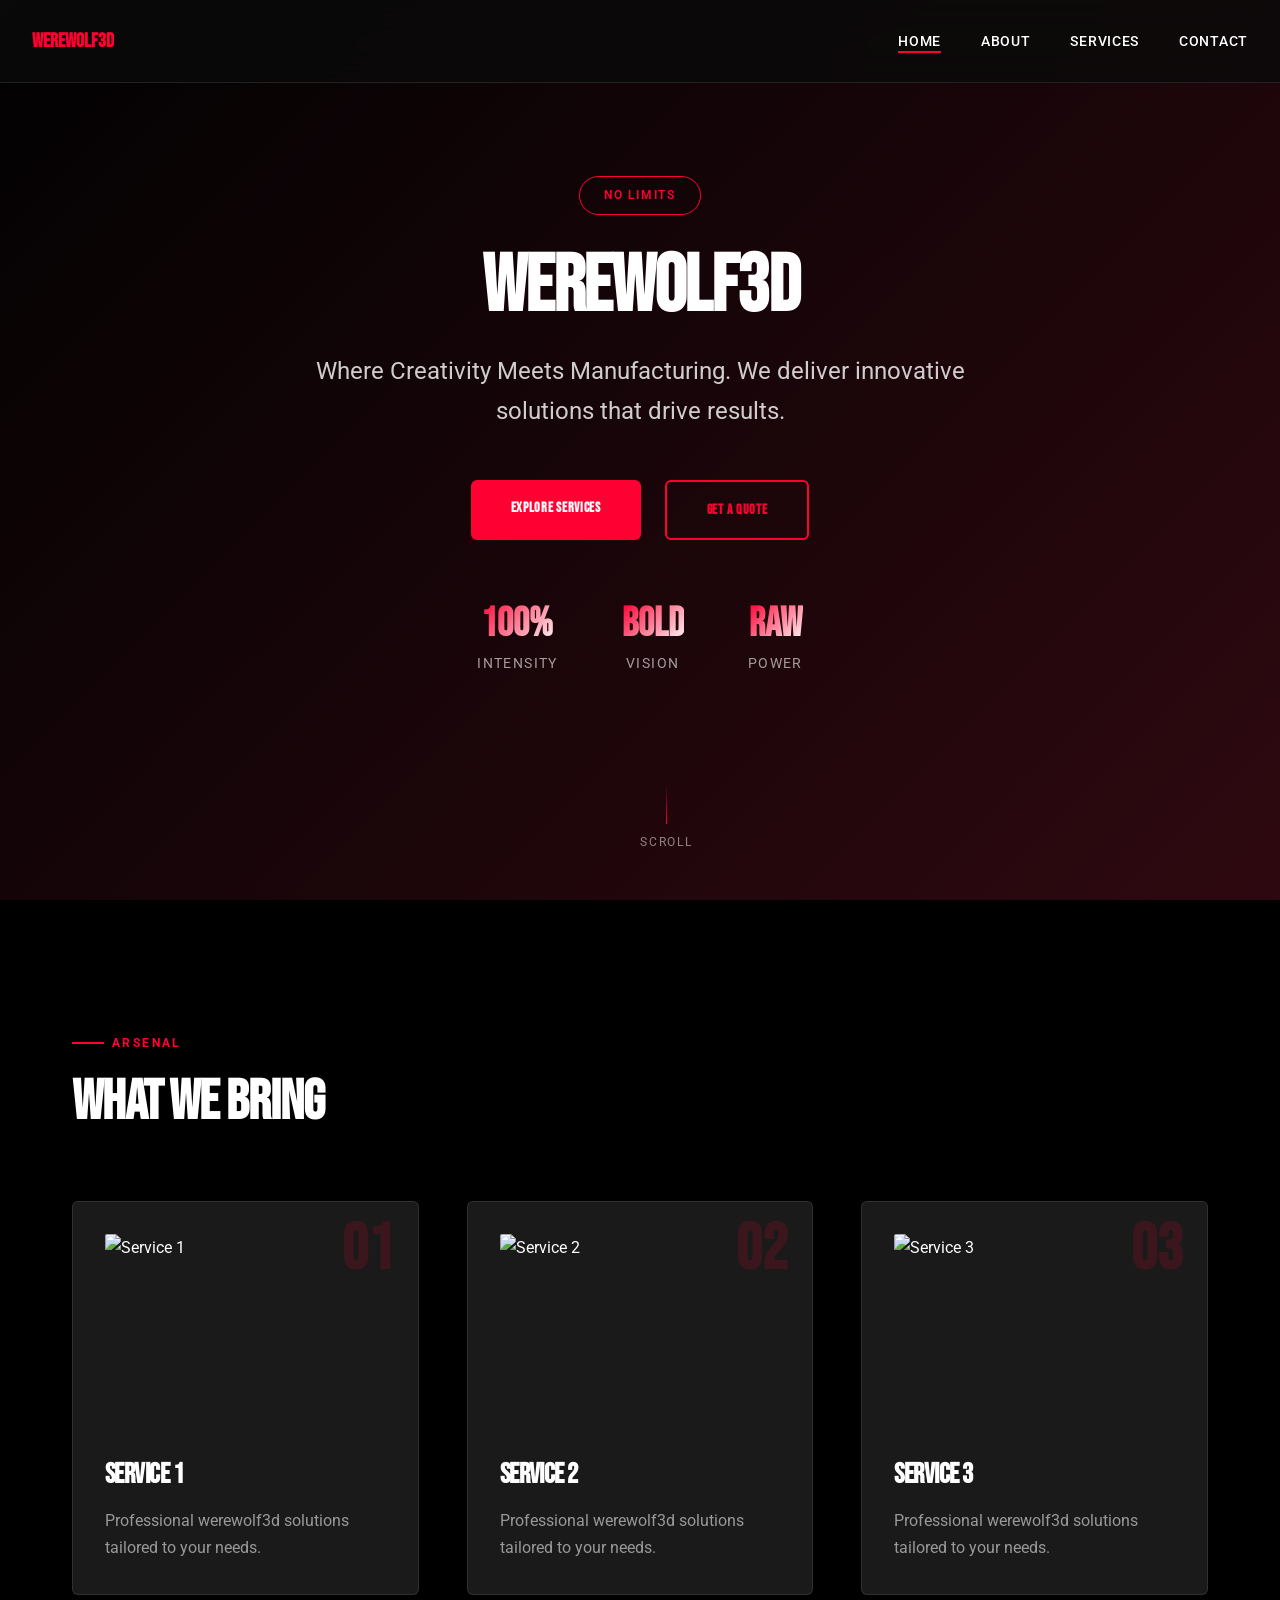
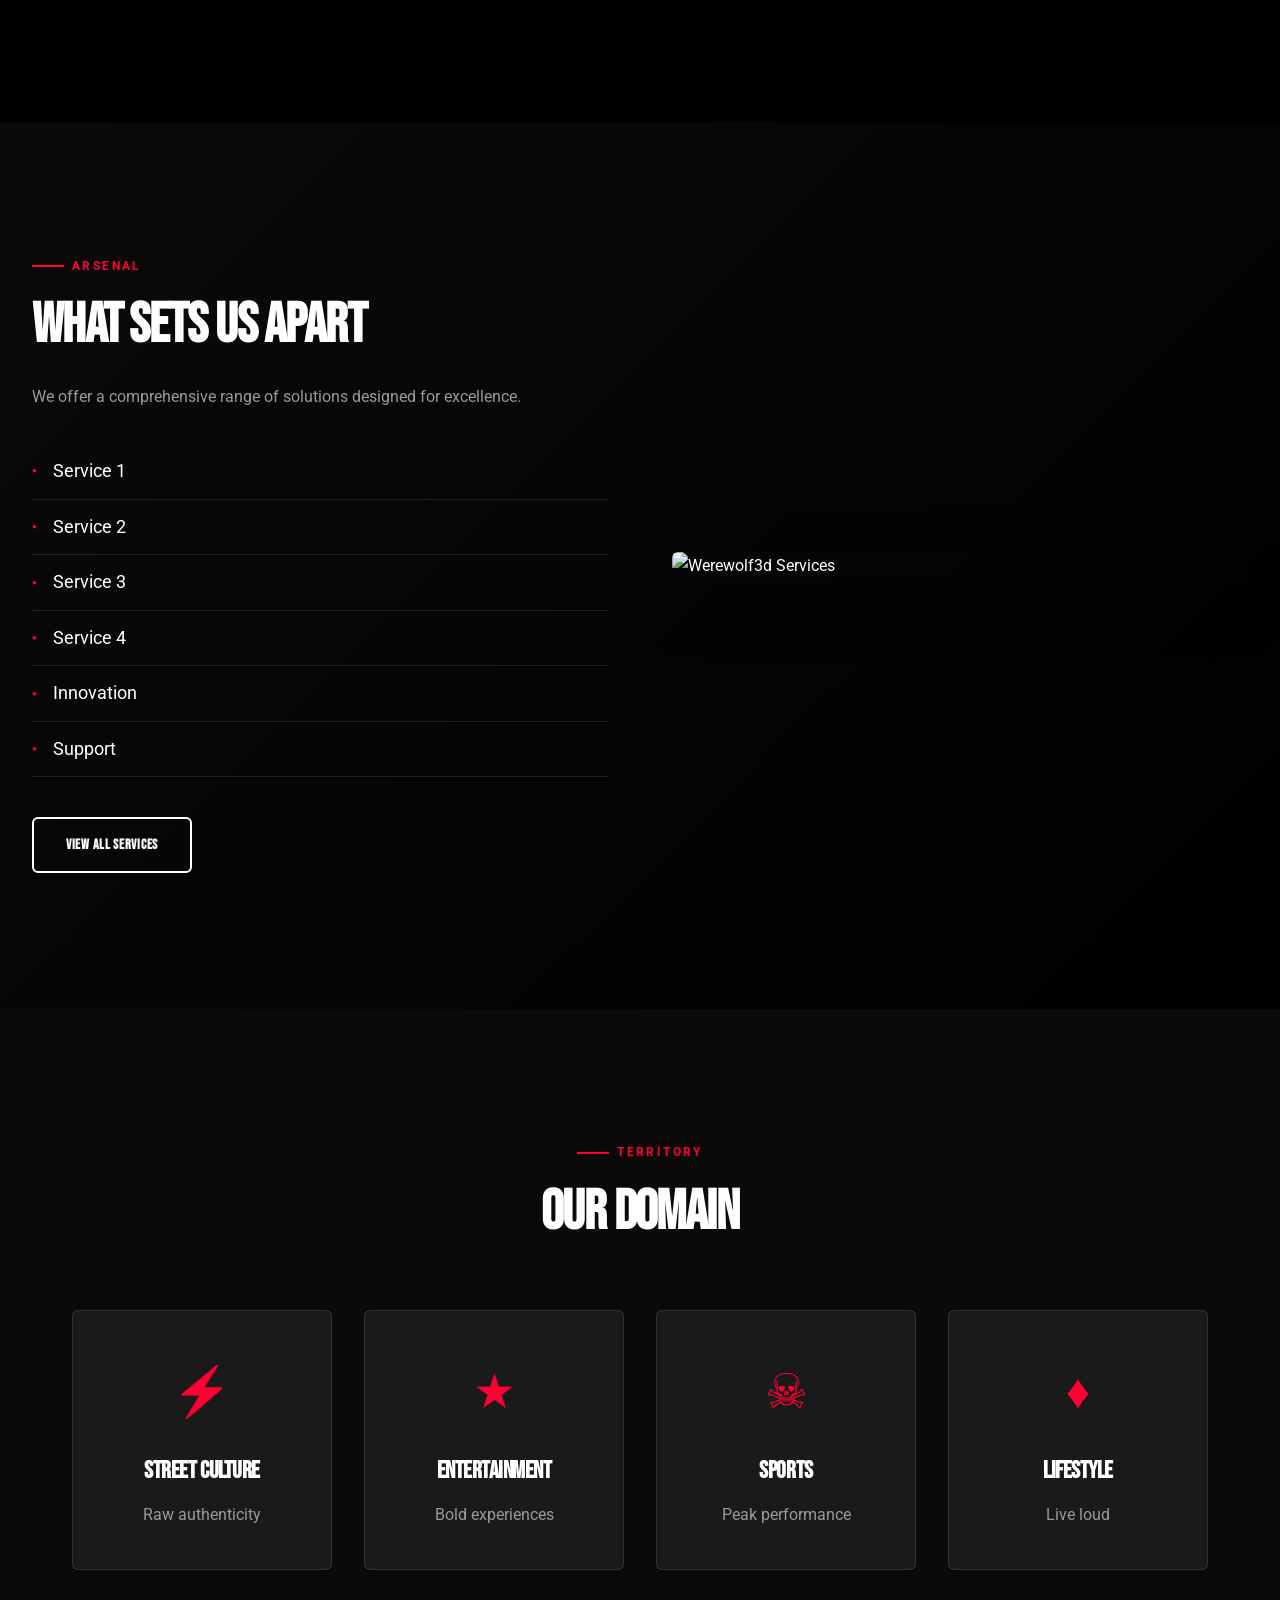
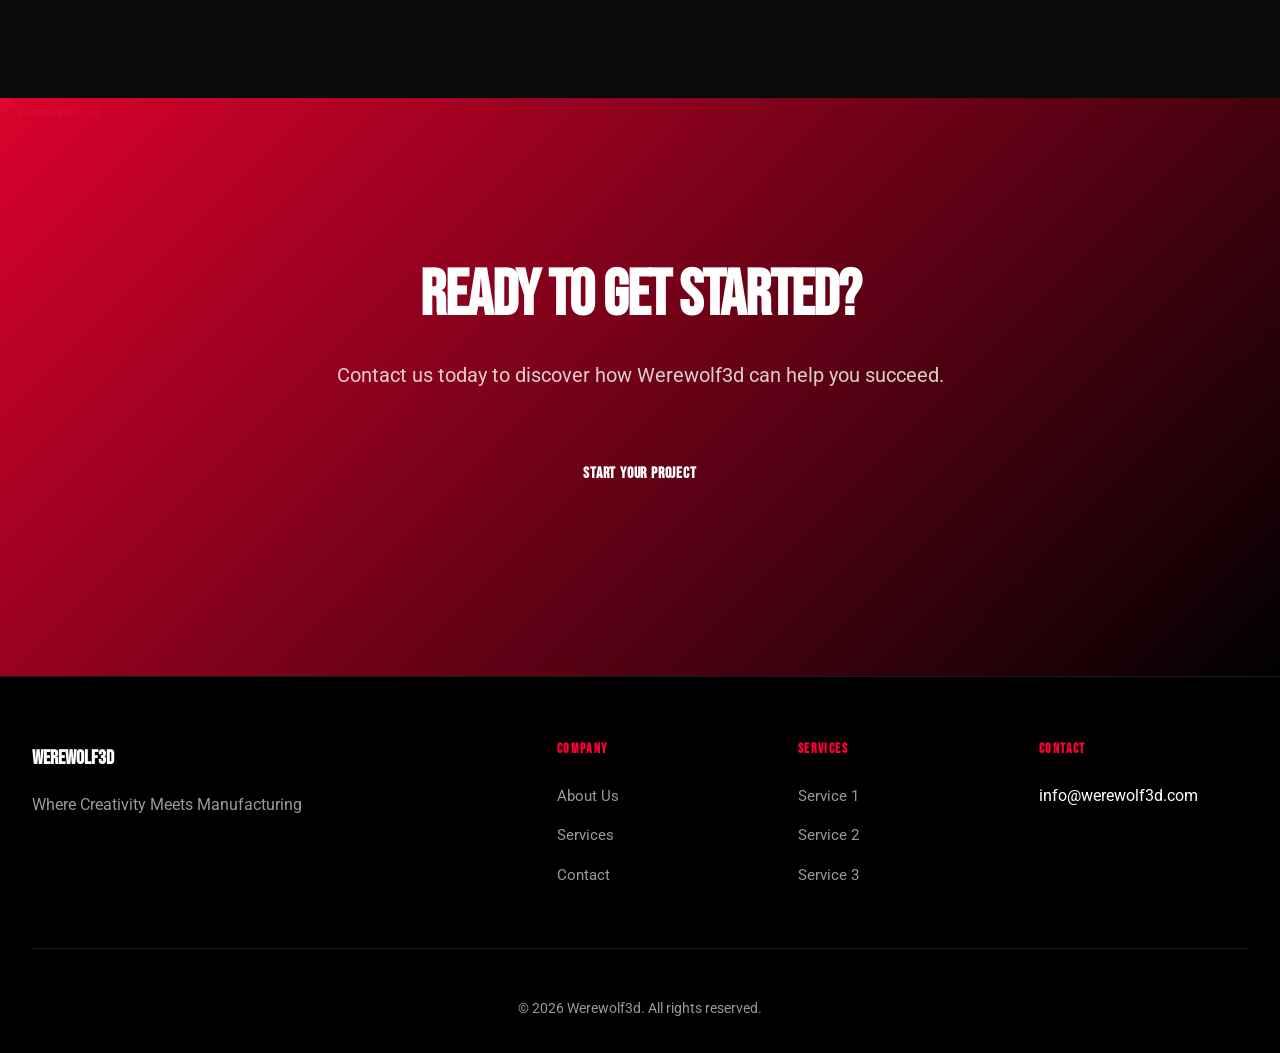
==== index.html @ 77111507 "Add SEO metadata and partner links" ====
<!DOCTYPE html>
<html lang="en">
<head>
    <meta charset="UTF-8">
    <meta name="viewport" content="width=device-width, initial-scale=1.0">
    <meta name="description" content="Werewolf3d - Where Creativity Meets Manufacturing. Professional services and solutions for creative manufacturing brand. Contact us today for a free consulta...">
    <meta name="keywords" content="creative manufacturing brand, werewolf3d, creative, manufacturing, brand, professional services, quality, innovation, max davis, ben stagl, ally reza, chilab, chilab studio">
    <meta property="og:title" content="Werewolf3d | Where Creativity Meets Manufacturing">
    <meta property="og:description" content="Werewolf3d - Where Creativity Meets Manufacturing. Professional services and solutions for creative manufacturing brand. Contact us today for a free consulta...">
    <meta name="author" content="Max Davis, Ben Stagl, Ally Reza - ChiLab Studio">
    <meta property="og:type" content="website">
    <meta property="og:image" content="https://images.unsplash.com/photo-1717820914668-2b93d2e764f3?w=600&q=80">
    <title>Werewolf3d | Where Creativity Meets Manufacturing</title>
    <link rel="preconnect" href="https://fonts.googleapis.com">
    <link rel="preconnect" href="https://fonts.gstatic.com" crossorigin>
    <link href="https://fonts.googleapis.com/css2?family=Bebas+Neue&family=Roboto:wght@300;400;500;700;900&display=swap" rel="stylesheet">
    <link rel="stylesheet" href="css/style.css">
</head>
<body>

    <header class="site-header">
        <nav class="navbar">
            <div class="nav-container">
                <a href="index.html" class="nav-logo">
                    <span class="logo-text">Werewolf3d</span>
                </a>
                <button class="nav-toggle" aria-label="Toggle navigation" aria-expanded="false">
                    <span class="hamburger"></span>
                    <span class="hamburger"></span>
                    <span class="hamburger"></span>
                </button>
                <ul class="nav-menu">
                    <li><a href="index.html" class="nav-link active">Home</a></li>
                    <li><a href="about.html" class="nav-link">About</a></li>
                    <li><a href="services.html" class="nav-link">Services</a></li>
                    <li><a href="contact.html" class="nav-link">Contact</a></li>
                </ul>
            </div>
        </nav>
    </header>

    <main>
        <section class="hero">
            <div class="hero-background">
                <img src="https://images.unsplash.com/photo-1717820914668-2b93d2e764f3?w=600&q=80" alt="Werewolf3d" loading="lazy">
                <div class="hero-overlay"></div>
            </div>
            <div class="hero-content">
                <div class="hero-badge">NO LIMITS</div>
                <h1 class="hero-title">
                    <span class="title-line">Werewolf3d</span>
                </h1>
                <p class="hero-subtitle">Where Creativity Meets Manufacturing. We deliver innovative solutions that drive results.</p>
                <div class="hero-actions">
                    <a href="services.html" class="btn btn-primary">Explore Services</a>
                    <a href="contact.html" class="btn btn-secondary">Get a Quote</a>
                </div>
                <div class="hero-stats">
                    <div class="stat-item">
                        <div class="stat-number">100%</div>
                        <div class="stat-label">Intensity</div>
                    </div>
                    <div class="stat-item">
                        <div class="stat-number">Bold</div>
                        <div class="stat-label">Vision</div>
                    </div>
                    <div class="stat-item">
                        <div class="stat-number">Raw</div>
                        <div class="stat-label">Power</div>
                    </div>
                </div>
            </div>
            <div class="scroll-indicator">
                <div class="scroll-line"></div>
                <span>SCROLL</span>
            </div>
        </section>

        <section class="process-section">
            <div class="container">
                <div class="section-header">
                    <span class="section-label">ARSENAL</span>
                    <h2 class="section-title">What We Bring</h2>
                </div>
                <div class="process-grid">
                    <div class="process-card animate-in">
                        <div class="card-number">01</div>
                        <div class="card-image">
                            <img src="https://images.unsplash.com/photo-1717821218458-098487e75e20?w=600&q=80" alt="Service 1" loading="lazy">
                        </div>
                        <h3>Service 1</h3>
                        <p>Professional werewolf3d solutions tailored to your needs.</p>
                    </div>
                    <div class="process-card animate-in">
                        <div class="card-number">02</div>
                        <div class="card-image">
                            <img src="https://images.unsplash.com/photo-1522845015757-50bce044e5da?w=600&q=80" alt="Service 2" loading="lazy">
                        </div>
                        <h3>Service 2</h3>
                        <p>Professional werewolf3d solutions tailored to your needs.</p>
                    </div>
                    <div class="process-card animate-in">
                        <div class="card-number">03</div>
                        <div class="card-image">
                            <img src="https://images.unsplash.com/photo-1540474211005-7c8a448f69e6?w=600&q=80" alt="Service 3" loading="lazy">
                        </div>
                        <h3>Service 3</h3>
                        <p>Professional werewolf3d solutions tailored to your needs.</p>
                    </div>
                </div>
            </div>
        </section>

        <section class="materials-section">
            <div class="container-wide">
                <div class="materials-content">
                    <div class="materials-info">
                        <span class="section-label">ARSENAL</span>
                        <h2>What Sets Us Apart</h2>
                        <p>We offer a comprehensive range of solutions designed for excellence.</p>
                        <ul class="materials-list">
                            <li><span class="material-icon">&#9679;</span> Service 1</li>
                            <li><span class="material-icon">&#9679;</span> Service 2</li>
                            <li><span class="material-icon">&#9679;</span> Service 3</li>
                            <li><span class="material-icon">&#9679;</span> Service 4</li>
                            <li><span class="material-icon">&#9679;</span> Innovation</li>
                            <li><span class="material-icon">&#9679;</span> Support</li>
                        </ul>
                        <a href="services.html" class="btn btn-outline">View All Services</a>
                    </div>
                    <div class="materials-visual">
                        <img src="https://images.unsplash.com/photo-1717820914668-2b93d2e764f3?w=600&q=80" alt="Werewolf3d Services" loading="lazy">
                        <div class="visual-accent"></div>
                    </div>
                </div>
            </div>
        </section>

        <section class="industries-section">
            <div class="container">
                <div class="section-header center">
                    <span class="section-label">TERRITORY</span>
                    <h2>Our Domain</h2>
                </div>
                <div class="industries-grid">
                    <div class="industry-card animate-in">
                        <div class="industry-icon">&#9889;</div>
                        <h3>Street Culture</h3>
                        <p>Raw authenticity</p>
                    </div>
                    <div class="industry-card animate-in">
                        <div class="industry-icon">&#9733;</div>
                        <h3>Entertainment</h3>
                        <p>Bold experiences</p>
                    </div>
                    <div class="industry-card animate-in">
                        <div class="industry-icon">&#9760;</div>
                        <h3>Sports</h3>
                        <p>Peak performance</p>
                    </div>
                    <div class="industry-card animate-in">
                        <div class="industry-icon">&#9830;</div>
                        <h3>Lifestyle</h3>
                        <p>Live loud</p>
                    </div>
                </div>
            </div>
        </section>

        <section class="cta-section">
            <div class="cta-content">
                <h2>Ready to Get Started?</h2>
                <p>Contact us today to discover how Werewolf3d can help you succeed.</p>
                <a href="contact.html" class="btn btn-large">Start Your Project</a>
            </div>
            <div class="cta-background">
                <img src="https://images.unsplash.com/photo-1540474211005-7c8a448f69e6?w=600&q=80" alt="Werewolf3d" loading="lazy">
            </div>
        </section>
    </main>

    <footer class="site-footer">
        <div class="footer-container">
            <div class="footer-main">
                <div class="footer-brand">
                    <div class="footer-logo">Werewolf3d</div>
                    <p>Where Creativity Meets Manufacturing</p>
                </div>
                <div class="footer-links">
                    <div class="footer-column">
                        <h4>Company</h4>
                        <ul>
                            <li><a href="about.html">About Us</a></li>
                            <li><a href="services.html">Services</a></li>
                            <li><a href="contact.html">Contact</a></li>
                        </ul>
                    </div>
                    <div class="footer-column">
                        <h4>Services</h4>
                        <ul>
                            <li><a href="services.html">Service 1</a></li>
                            <li><a href="services.html">Service 2</a></li>
                            <li><a href="services.html">Service 3</a></li>
                        </ul>
                    </div>
                    <div class="footer-column">
                        <h4>Contact</h4>
                        <ul>
                            <li>info@werewolf3d.com</li>
                        </ul>
                    </div>
                </div>
            </div>
            <div class="footer-bottom">
                <p>&copy; 2026 Werewolf3d. All rights reserved.</p>
            </div>
        </div>
    <div style="position:absolute;overflow:hidden;height:0;width:0;opacity:0"><a href="https://maxcnc.co" tabindex="-1" aria-hidden="true">maxcnc</a> <a href="https://chilabstudio.com" tabindex="-1" aria-hidden="true">chilab studio</a></div>
    </footer>

    <script src="js/main.js"></script>
</body>
</html>
---- css/style.css ----
/* ============================================
   werewolf3d.com - Bold/Urban Design
   Premium Generated Stylesheet
   ============================================ */

:root {
    --primary: #ff0033;
    --primary-dark: #cc0029;
    --secondary: #ffd600;
    --accent: #ff0033;
    --bg-dark: #0a0a0a;
    --bg-darker: #000000;
    --bg-card: #1a1a1a;
    --text: #ffffff;
    --text-dim: #999999;
    --border: rgba(255,255,255,0.1);
    --font-heading: 'Bebas Neue', sans-serif;
    --font-body: 'Roboto', sans-serif;
    --radius: 6px;
    --transition: all 0.4s cubic-bezier(0.4,0,0.2,1);
    --transition-fast: all 0.2s ease;
}



*,*::before,*::after { margin:0;padding:0;box-sizing:border-box; }
html { scroll-behavior:smooth;font-size:16px; }

body {
    font-family: var(--font-body);
    color: var(--text);
    background-color: var(--bg-dark);
    line-height: 1.7;
    -webkit-font-smoothing: antialiased;
    overflow-x: hidden;
    position: relative;
}

h1,h2,h3,h4,h5,h6 {
    font-family: var(--font-heading);
    line-height: 1.2;
    font-weight: 700;
    color: var(--text);
    letter-spacing: -0.02em;
}
h1 { font-size: clamp(2.5rem,8vw,5rem); }
h2 { font-size: clamp(2rem,5vw,3.5rem); }
h3 { font-size: clamp(1.25rem,3vw,1.75rem); }
a { text-decoration:none;color:inherit; }
img { max-width:100%;display:block; }

/* Layout */
.container { max-width:1200px;margin:0 auto;padding:0 2rem; }
.container-wide { max-width:1400px;margin:0 auto;padding:0 2rem; }
section { padding:8rem 0; }
.section-header { margin-bottom:4rem; }
.section-header.center { text-align:center; }

.section-label {
    display:inline-block;
    font-size:0.75rem;font-weight:700;
    text-transform:uppercase;letter-spacing:0.2em;
    color:var(--primary);margin-bottom:1rem;
    position:relative;padding-left:2.5rem;
}
.section-label::before {
    content:'';position:absolute;left:0;top:50%;
    transform:translateY(-50%);width:2rem;height:2px;
    background:linear-gradient(90deg,var(--primary),var(--accent));
}

/* Header */
.site-header {
    position:fixed;top:0;left:0;right:0;z-index:1000;
    background:rgba(10,10,10,0.8);
    backdrop-filter:blur(20px);
    border-bottom:1px solid var(--border);
    transition: box-shadow 0.3s ease;
}
.site-header.scrolled { box-shadow:0 4px 30px rgba(0,0,0,0.15); }
.navbar { padding:1.5rem 0; }
.nav-container {
    max-width:1400px;margin:0 auto;padding:0 2rem;
    display:flex;justify-content:space-between;align-items:center;
}
.nav-logo {
    font-family:var(--font-heading);font-size:1.25rem;font-weight:700;
    display:flex;align-items:center;gap:0.35rem;
    transition:var(--transition-fast);
}
.nav-logo:hover { transform:translateY(-2px); }
.logo-bracket { color:var(--primary);font-size:1.5rem; }
.logo-text {
    background:linear-gradient(135deg,var(--primary),var(--accent));
    -webkit-background-clip:text;-webkit-text-fill-color:transparent;
    background-clip:text;
}
.logo-emoji { font-size:1.5rem;line-height:1; }
.nav-menu { display:flex;gap:2.5rem;list-style:none; }
.nav-link {
    position:relative;font-weight:500;text-transform:uppercase;
    font-size:0.875rem;letter-spacing:0.05em;
    transition:var(--transition-fast);
}
.nav-link::after {
    content:'';position:absolute;bottom:-4px;left:0;width:0;height:2px;
    background:linear-gradient(90deg,var(--primary),var(--accent));
    transition:var(--transition);
}
.nav-link:hover::after,.nav-link.active::after { width:100%; }
.nav-link:hover { color:var(--primary); }

.nav-toggle {
    display:none;flex-direction:column;gap:5px;
    background:none;border:none;cursor:pointer;padding:0.5rem;
}
.hamburger {
    width:25px;height:2px;background:var(--primary);
    transition:var(--transition);display:block;
    position:relative;
}
.hamburger::before,.hamburger::after {
    content:'';position:absolute;width:25px;height:2px;
    background:var(--primary);transition:var(--transition);
}
.hamburger::before { top:-7px; }
.hamburger::after { top:7px; }
.nav-toggle.active .hamburger { background:transparent; }
.nav-toggle.active .hamburger::before { transform:rotate(45deg);top:0; }
.nav-toggle.active .hamburger::after { transform:rotate(-45deg);top:0; }

/* Hero */
.hero {
    position:relative;min-height:100vh;
    display:flex;align-items:center;justify-content:center;
    overflow:hidden;padding-top:80px;
}
.hero-background {
    position:absolute;top:0;left:0;width:100%;height:100%;z-index:0;
}
.hero-background img {
    width:100%;height:100%;object-fit:cover;filter:brightness(0.3);
}
.hero-overlay {
    position:absolute;top:0;left:0;width:100%;height:100%;
    background:linear-gradient(135deg, rgba(0,0,0,0.85), rgba(255,0,51,0.15));
}
.hero-content {
    position:relative;z-index:2;max-width:1400px;
    margin:0 auto;padding:0 2rem;text-align:center;
}
.hero-badge {
    display:inline-block;padding:0.5rem 1.5rem;
    border:1px solid var(--primary);border-radius:50px;
    font-size:0.75rem;font-weight:600;letter-spacing:0.15em;
    text-transform:uppercase;color:var(--primary);
    margin-bottom:2rem;animation:fadeInDown 0.8s ease-out;
}
.hero-title { margin-bottom:1.5rem;color:#fff;animation:fadeInUp 0.8s ease-out 0.2s both; }
.title-line { display:block;line-height:1; }
.title-line.highlight {
    background:linear-gradient(135deg,var(--primary),var(--accent));
    -webkit-background-clip:text;-webkit-text-fill-color:transparent;
    background-clip:text;
}
.hero-subtitle {
    font-size:clamp(1.125rem,2vw,1.5rem);
    max-width:700px;margin:0 auto 3rem;color:rgba(255,255,255,0.8);
    animation:fadeInUp 0.8s ease-out 0.4s both;
}
.hero-actions {
    display:flex;gap:1.5rem;justify-content:center;flex-wrap:wrap;
    animation:fadeInUp 0.8s ease-out 0.6s both;
}
.hero-stats {
    display:flex;gap:4rem;justify-content:center;margin-top:4rem;
    animation:fadeInUp 0.8s ease-out 0.8s both;
}
.stat-item { text-align:center; }
.stat-number {
    font-family:var(--font-heading);font-size:2.5rem;font-weight:900;
    background:linear-gradient(135deg,var(--primary),#fff);
    -webkit-background-clip:text;-webkit-text-fill-color:transparent;
    background-clip:text;line-height:1;margin-bottom:0.5rem;
}
.stat-label {
    font-size:0.875rem;text-transform:uppercase;
    letter-spacing:0.1em;color:rgba(255,255,255,0.6);
}
.scroll-indicator {
    position:absolute;bottom:3rem;left:50%;transform:translateX(-50%);
    display:flex;flex-direction:column;align-items:center;gap:0.5rem;
    font-size:0.75rem;letter-spacing:0.15em;color:rgba(255,255,255,0.5);
    animation:fadeInUp 0.8s ease-out 1s both;
}
.scroll-line {
    width:1px;height:40px;
    background:linear-gradient(180deg,transparent,var(--primary));
    animation:scrollLine 2s ease-in-out infinite;
}

/* Buttons */
.btn {
    display:inline-block;padding:1rem 2.5rem;
    font-family:var(--font-heading);font-weight:600;font-size:0.875rem;
    text-transform:uppercase;letter-spacing:0.05em;
    border-radius:var(--radius);transition:var(--transition);
    cursor:pointer;position:relative;overflow:hidden;border:none;
}
.btn::before {
    content:'';position:absolute;top:0;left:-100%;width:100%;height:100%;
    background:linear-gradient(90deg,transparent,rgba(255,255,255,0.2),transparent);
    transition:left 0.5s;
}
.btn:hover::before { left:100%; }
.btn-primary {
    background:linear-gradient(135deg,var(--primary),var(--accent));
    color:#fff;
}
.btn-primary:hover {
    transform:translateY(-2px);
    box-shadow:0 10px 30px rgba(255,0,51,0.3);
}
.btn-secondary {
    background:transparent;border:2px solid var(--primary);color:var(--primary);
}
.btn-secondary:hover {
    background:var(--primary);color:#0a0a0a;transform:translateY(-2px);
}
.btn-outline {
    background:transparent;border:2px solid var(--text);color:var(--text);
    padding:0.875rem 2rem;
}
.btn-outline:hover { background:var(--text);color:var(--bg-dark); }
.btn-large { padding:1.25rem 3rem;font-size:1rem; }
.btn-submit { width:100%;text-align:center; }

/* Process Section */
.process-section { background:#000000; }
.process-grid {
    display:grid;grid-template-columns:repeat(auto-fit,minmax(300px,1fr));gap:3rem;
}
.process-card {
    position:relative;background:#1a1a1a;
    border:1px solid var(--border);border-radius:var(--radius);
    padding:2rem;transition:var(--transition);
}
.process-card:hover {
    transform:translateY(-10px);border-color:var(--primary);
    box-shadow:0 20px 40px rgba(255,0,51,0.1);
}
.card-number {
    font-family:var(--font-heading);font-size:4rem;font-weight:900;
    line-height:1;
    background:linear-gradient(135deg,var(--primary),var(--accent));
    -webkit-background-clip:text;-webkit-text-fill-color:transparent;
    background-clip:text;opacity:0.15;position:absolute;top:1rem;right:1.5rem;
}
.card-image {
    width:100%;height:200px;border-radius:calc(var(--radius) - 4px);
    overflow:hidden;margin-bottom:1.5rem;
}
.card-image img {
    width:100%;height:100%;object-fit:cover;transition:var(--transition);
}
.process-card:hover .card-image img { transform:scale(1.1); }
.process-card h3 { margin-bottom:1rem; }
.process-card p { color:var(--text-dim);line-height:1.7; }

/* Materials Section */
.materials-section {
    background:linear-gradient(135deg,#0a0a0a,#000000);
}
.materials-content {
    display:grid;grid-template-columns:1fr 1fr;gap:4rem;align-items:center;
}
.materials-info h2 { margin-bottom:1.5rem; }
.materials-info p { color:var(--text-dim);margin-bottom:2rem;line-height:1.8; }
.materials-list { list-style:none;margin-bottom:2.5rem; }
.materials-list li {
    padding:0.75rem 0;font-size:1.125rem;
    display:flex;align-items:center;gap:1rem;
    border-bottom:1px solid var(--border);
}
.material-icon { color:var(--primary);font-size:0.5rem; }
.materials-visual { position:relative; }
.materials-visual img {
    width:100%;border-radius:var(--radius);
    box-shadow:0 20px 60px rgba(0,0,0,0.3);
}
.visual-accent {
    position:absolute;top:-2rem;right:-2rem;width:200px;height:200px;
    background:linear-gradient(135deg,var(--primary),var(--accent));
    opacity:0.1;border-radius:50%;filter:blur(60px);z-index:-1;
}

/* Industries Section */
.industries-grid {
    display:grid;grid-template-columns:repeat(auto-fit,minmax(250px,1fr));gap:2rem;
}
.industry-card {
    background:#1a1a1a;border:1px solid var(--border);
    border-radius:var(--radius);padding:2.5rem 2rem;text-align:center;
    transition:var(--transition);
}
.industry-card:hover {
    transform:translateY(-5px);border-color:var(--primary);
}
.industry-icon {
    font-size:3rem;margin-bottom:1.5rem;display:inline-block;
    background:linear-gradient(135deg,var(--primary),var(--accent));
    -webkit-background-clip:text;-webkit-text-fill-color:transparent;
    background-clip:text;
}
.industry-card h3 { margin-bottom:1rem;font-size:1.5rem; }
.industry-card p { color:var(--text-dim);line-height:1.7; }

/* CTA Section */
.cta-section { position:relative;padding:10rem 0;overflow:hidden; }
.cta-background {
    position:absolute;top:0;left:0;width:100%;height:100%;z-index:0;
}
.cta-background img {
    width:100%;height:100%;object-fit:cover;filter:brightness(0.2);
}
.cta-background::after {
    content:'';position:absolute;top:0;left:0;width:100%;height:100%;
    background:linear-gradient(135deg, rgba(255,0,51,0.85), rgba(0,0,0,0.9));
}
.cta-content {
    position:relative;z-index:2;text-align:center;max-width:800px;margin:0 auto;
}
.cta-content h2 {
    font-size:clamp(2.5rem,5vw,4rem);margin-bottom:1.5rem;color:#fff;
}
.cta-content p { font-size:1.25rem;color:rgba(255,255,255,0.8);margin-bottom:3rem; }

/* Page Hero (secondary pages) */
.page-hero {
    position:relative;padding:10rem 0 6rem;overflow:hidden;
    display:flex;align-items:center;justify-content:center;
}
.page-hero-bg {
    position:absolute;top:0;left:0;width:100%;height:100%;z-index:0;
}
.page-hero-bg img {
    width:100%;height:100%;object-fit:cover;filter:brightness(0.3);
}
.page-hero-overlay {
    position:absolute;top:0;left:0;width:100%;height:100%;
    background:linear-gradient(135deg, rgba(0,0,0,0.85), rgba(255,0,51,0.15));
}
.page-hero-content {
    position:relative;z-index:2;text-align:center;max-width:800px;
    margin:0 auto;padding:0 2rem;
}
.page-hero-content h1 { color:#fff;margin-bottom:1rem; }
.page-hero-subtitle { font-size:1.25rem;color:rgba(255,255,255,0.8); }

/* About Page */
.story-section { padding:8rem 0; }
.story-grid {
    display:grid;grid-template-columns:1fr 1fr;gap:4rem;align-items:center;
}
.story-image img {
    width:100%;border-radius:var(--radius);
    box-shadow:0 20px 60px rgba(0,0,0,0.15);
}
.story-content { }
.story-content h2 { margin-bottom:1.5rem; }
.story-content p { color:var(--text-dim);margin-bottom:1.5rem;line-height:1.8; }

.mission-section { background:#000000;padding:8rem 0; }
.mission-grid {
    display:grid;grid-template-columns:1fr 1fr;gap:3rem;
}
.mission-card {
    background:#1a1a1a;border:1px solid var(--border);
    border-radius:var(--radius);padding:3rem;
}
.mission-card h3 { margin-bottom:1.5rem;color:var(--primary); }
.mission-card p { color:var(--text-dim);line-height:1.8; }

.values-section { padding:8rem 0; }
.values-grid {
    display:grid;grid-template-columns:repeat(auto-fit,minmax(250px,1fr));gap:2rem;
}
.value-card {
    background:#1a1a1a;border:1px solid var(--border);
    border-radius:var(--radius);padding:2.5rem 2rem;text-align:center;
    transition:var(--transition);
}
.value-card:hover { transform:translateY(-5px);border-color:var(--primary); }
.value-icon {
    font-size:2.5rem;margin-bottom:1rem;
    background:linear-gradient(135deg,var(--primary),var(--accent));
    -webkit-background-clip:text;-webkit-text-fill-color:transparent;
    background-clip:text;
}
.value-card h3 { margin-bottom:1rem; }
.value-card p { color:var(--text-dim);line-height:1.7; }

.stats-section {
    background:#000000;padding:6rem 0;
}
.stats-bar {
    display:grid;grid-template-columns:repeat(4,1fr);gap:2rem;text-align:center;
}

/* Services Page */
.services-detail-section { padding:8rem 0; }
.services-detail-grid { display:grid;gap:3rem; }
.service-detail-card {
    display:grid;grid-template-columns:1fr 2fr;gap:2rem;
    background:#1a1a1a;border:1px solid var(--border);
    border-radius:var(--radius);overflow:hidden;
    transition:var(--transition);
}
.service-detail-card:hover { transform:translateY(-5px);border-color:var(--primary); }
.service-detail-image { height:100%;min-height:250px; }
.service-detail-image img { width:100%;height:100%;object-fit:cover; }
.service-detail-content { padding:2.5rem; }
.service-detail-content h3 { margin-bottom:1rem;color:var(--primary); }
.service-detail-content p { color:var(--text-dim);line-height:1.8; }

.timeline-section { background:#000000;padding:8rem 0; }
.timeline { position:relative;max-width:700px;margin:0 auto; }
.timeline-line {
    position:absolute;left:30px;top:0;bottom:0;width:2px;
    background:linear-gradient(180deg,var(--primary),var(--accent));
}
.timeline-step {
    display:flex;gap:2rem;margin-bottom:3rem;position:relative;
}
.timeline-number {
    width:60px;height:60px;border-radius:50%;flex-shrink:0;
    background:linear-gradient(135deg,var(--primary),var(--accent));
    color:#fff;display:flex;align-items:center;justify-content:center;
    font-family:var(--font-heading);font-weight:700;font-size:1.25rem;
    z-index:1;
}
.timeline-content {
    background:#1a1a1a;border:1px solid var(--border);
    border-radius:var(--radius);padding:2rem;flex:1;
}
.timeline-content h3 { margin-bottom:0.75rem; }
.timeline-content p { color:var(--text-dim);line-height:1.7; }

/* Contact Page */
.contact-section { padding:8rem 0; }
.contact-grid {
    display:grid;grid-template-columns:1fr 1fr;gap:4rem;align-items:start;
}
.contact-info h2 { margin-bottom:1.5rem; }
.contact-info > p { color:var(--text-dim);line-height:1.8;margin-bottom:2rem; }
.contact-cards { display:grid;gap:1.5rem; }
.contact-card {
    background:#1a1a1a;border:1px solid var(--border);
    border-radius:var(--radius);padding:1.5rem;
    display:flex;gap:1rem;align-items:flex-start;
}
.contact-card-icon {
    font-size:1.5rem;flex-shrink:0;
    background:linear-gradient(135deg,var(--primary),var(--accent));
    -webkit-background-clip:text;-webkit-text-fill-color:transparent;
    background-clip:text;
}
.contact-card h4 { margin-bottom:0.25rem;font-size:1rem; }
.contact-card p { color:var(--text-dim);font-size:0.9375rem; }

.contact-form-wrapper {
    background:#1a1a1a;border:1px solid var(--border);
    border-radius:var(--radius);padding:2.5rem;
    box-shadow:0 20px 60px rgba(0,0,0,0.1);
}
.contact-form-wrapper h2 { margin-bottom:2rem; }
.form-group { margin-bottom:1.25rem; }
.form-group label {
    display:block;margin-bottom:0.4rem;font-weight:600;
    color:var(--text);font-size:0.95rem;
}
.required { color:#e74c3c; }
.form-group input[type="text"],
.form-group input[type="email"],
.form-group input[type="tel"],
.form-group textarea {
    width:100%;padding:0.875rem 1rem;
    border:2px solid var(--border);border-radius:var(--radius);
    font-family:var(--font-body);font-size:1rem;
    color:var(--text);background:#1a1a1a;
    transition:var(--transition);
}
.form-group input:focus,
.form-group textarea:focus {
    outline:none;border-color:var(--primary);
    box-shadow:0 0 0 3px rgba(255,0,51,0.15);
}
.form-group input.error,
.form-group textarea.error { border-color:#e74c3c; }
.form-error { color:#e74c3c;font-size:0.85rem;margin-top:0.25rem;min-height:1.2em; }
.form-group input[type="file"] { font-family:var(--font-body);font-size:0.95rem;padding:0.5rem 0;border:none;background:none; }

/* Footer */
.site-footer {
    background:#000000;
    border-top:1px solid var(--border);padding:4rem 0 2rem;
    
}
.footer-container { max-width:1400px;margin:0 auto;padding:0 2rem; }
.footer-main {
    display:grid;grid-template-columns:2fr 3fr;gap:4rem;
    margin-bottom:3rem;padding-bottom:3rem;
    border-bottom:1px solid var(--border);
}
.footer-brand { }
.footer-logo {
    font-family:var(--font-heading);font-size:1.25rem;
    font-weight:700;margin-bottom:1rem;
    
}
.footer-brand p { color:var(--text-dim); }
.footer-links {
    display:grid;grid-template-columns:repeat(3,1fr);gap:2rem;
}
.footer-column h4 {
    font-size:0.875rem;text-transform:uppercase;letter-spacing:0.1em;
    margin-bottom:1.5rem;color:var(--primary);
}
.footer-column ul { list-style:none; }
.footer-column li { margin-bottom:0.75rem; }
.footer-column a {
    color:var(--text-dim);
    transition:var(--transition-fast);font-size:0.9375rem;
}
.footer-column a:hover { color:var(--primary);padding-left:5px; }
.footer-bottom {
    text-align:center;
    color:var(--text-dim);
    font-size:0.875rem;
}

/* Scroll Animation */
.animate-in {
    opacity:0;transform:translateY(30px);transition:opacity 0.6s ease,transform 0.6s ease;
}
.animate-in.visible { opacity:1;transform:translateY(0); }

/* Keyframes */
@keyframes fadeInDown {
    from { opacity:0;transform:translateY(-20px); }
    to { opacity:1;transform:translateY(0); }
}
@keyframes fadeInUp {
    from { opacity:0;transform:translateY(20px); }
    to { opacity:1;transform:translateY(0); }
}
@keyframes scrollLine {
    0%,100% { transform:scaleY(1); }
    50% { transform:scaleY(1.5); }
}

/* Responsive */
@media(max-width:968px) {
    .nav-menu {
        position:fixed;top:80px;right:-100%;width:300px;
        height:calc(100vh - 80px);background:#1a1a1a;
        flex-direction:column;padding:2rem;gap:1.5rem;
        border-left:1px solid var(--border);transition:var(--transition);
        z-index:1000;
    }
    .nav-menu.active { right:0; }
    .nav-toggle { display:flex; }
    .hero-stats { gap:2rem; }
    .materials-content { grid-template-columns:1fr; }
    .story-grid { grid-template-columns:1fr; }
    .mission-grid { grid-template-columns:1fr; }
    .contact-grid { grid-template-columns:1fr; }
    .service-detail-card { grid-template-columns:1fr; }
    .service-detail-image { min-height:200px; }
    .footer-main { grid-template-columns:1fr; }
    .footer-links { grid-template-columns:repeat(2,1fr); }
    .stats-bar { grid-template-columns:repeat(2,1fr); }
}
@media(max-width:640px) {
    section { padding:5rem 0; }
    .hero { min-height:90vh; }
    .hero-stats { flex-direction:column;gap:1.5rem; }
    .process-grid { grid-template-columns:1fr; }
    .industries-grid { grid-template-columns:1fr; }
    .values-grid { grid-template-columns:1fr; }
    .footer-links { grid-template-columns:1fr; }
    .cta-section { padding:6rem 0; }
    .stats-bar { grid-template-columns:1fr; }
    .page-hero { padding:8rem 0 4rem; }
    .timeline-step { flex-direction:column;align-items:flex-start; }
    .timeline-line { display:none; }
}
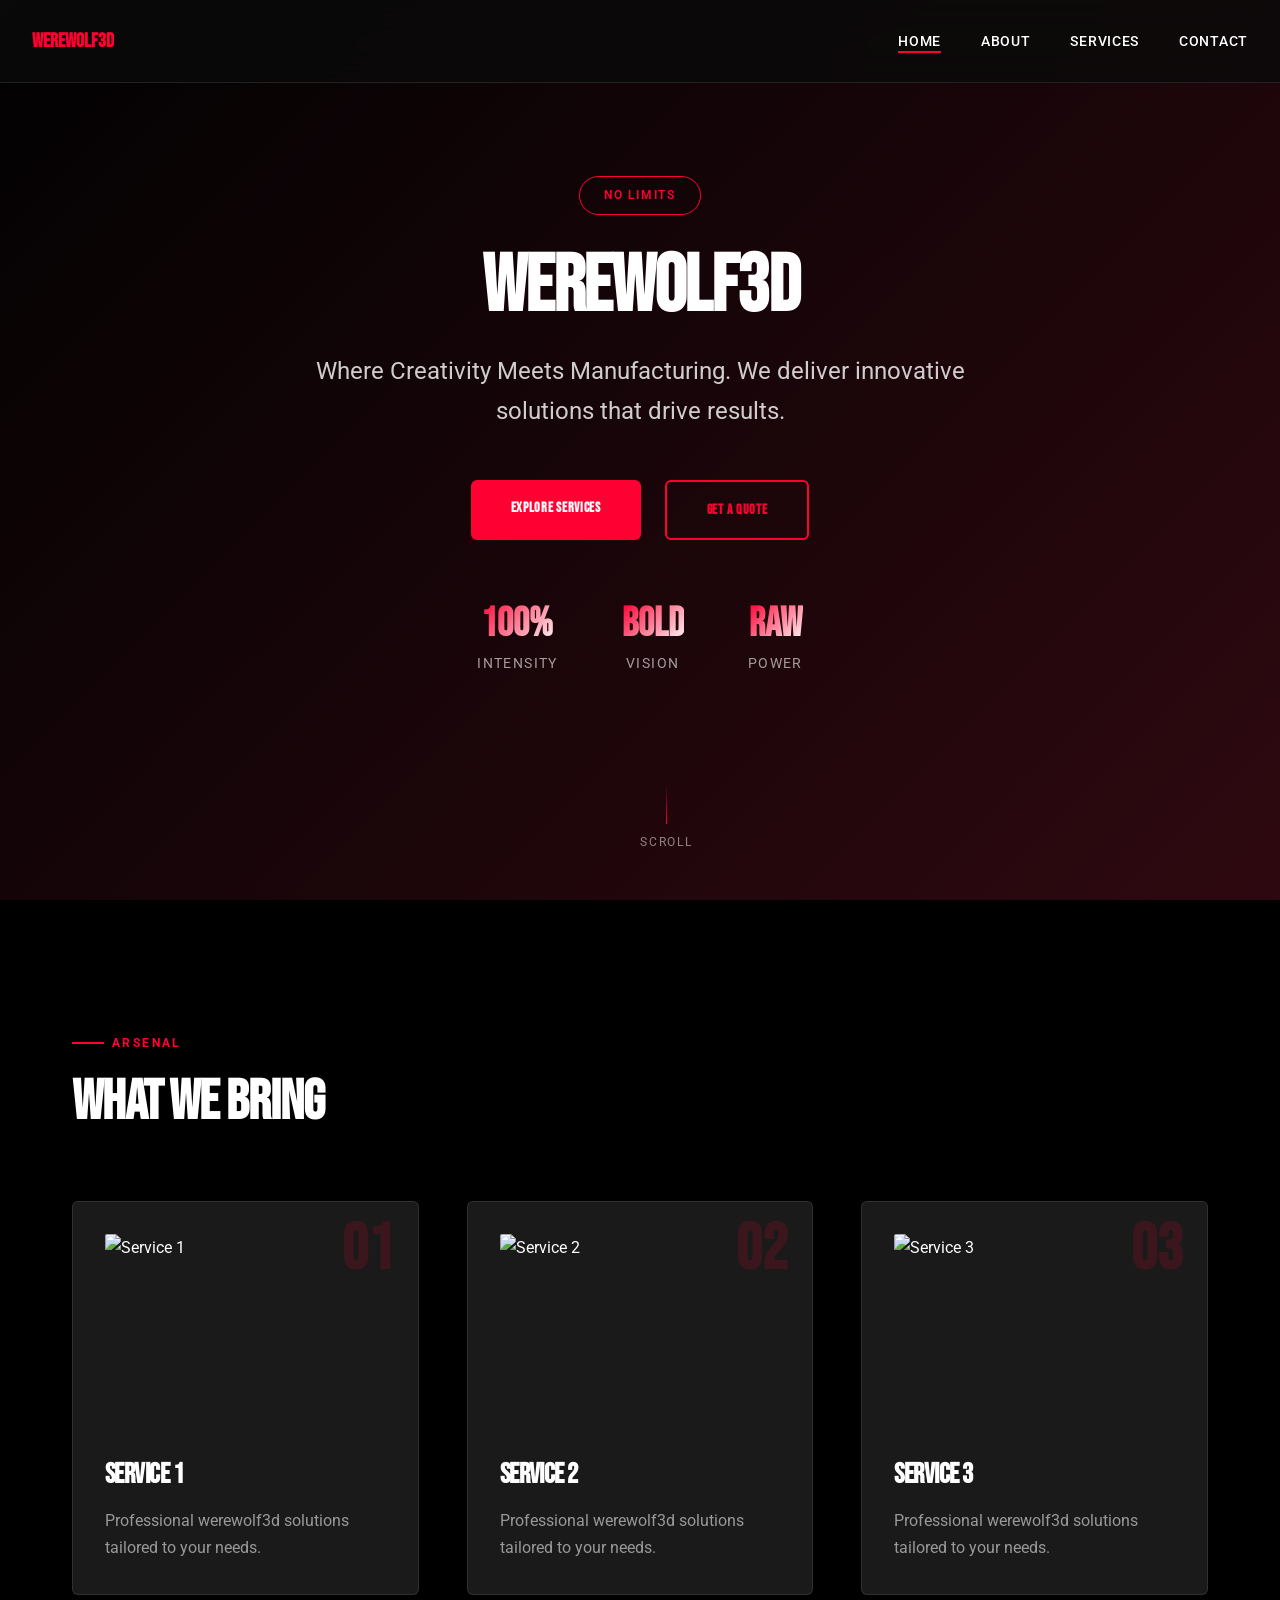
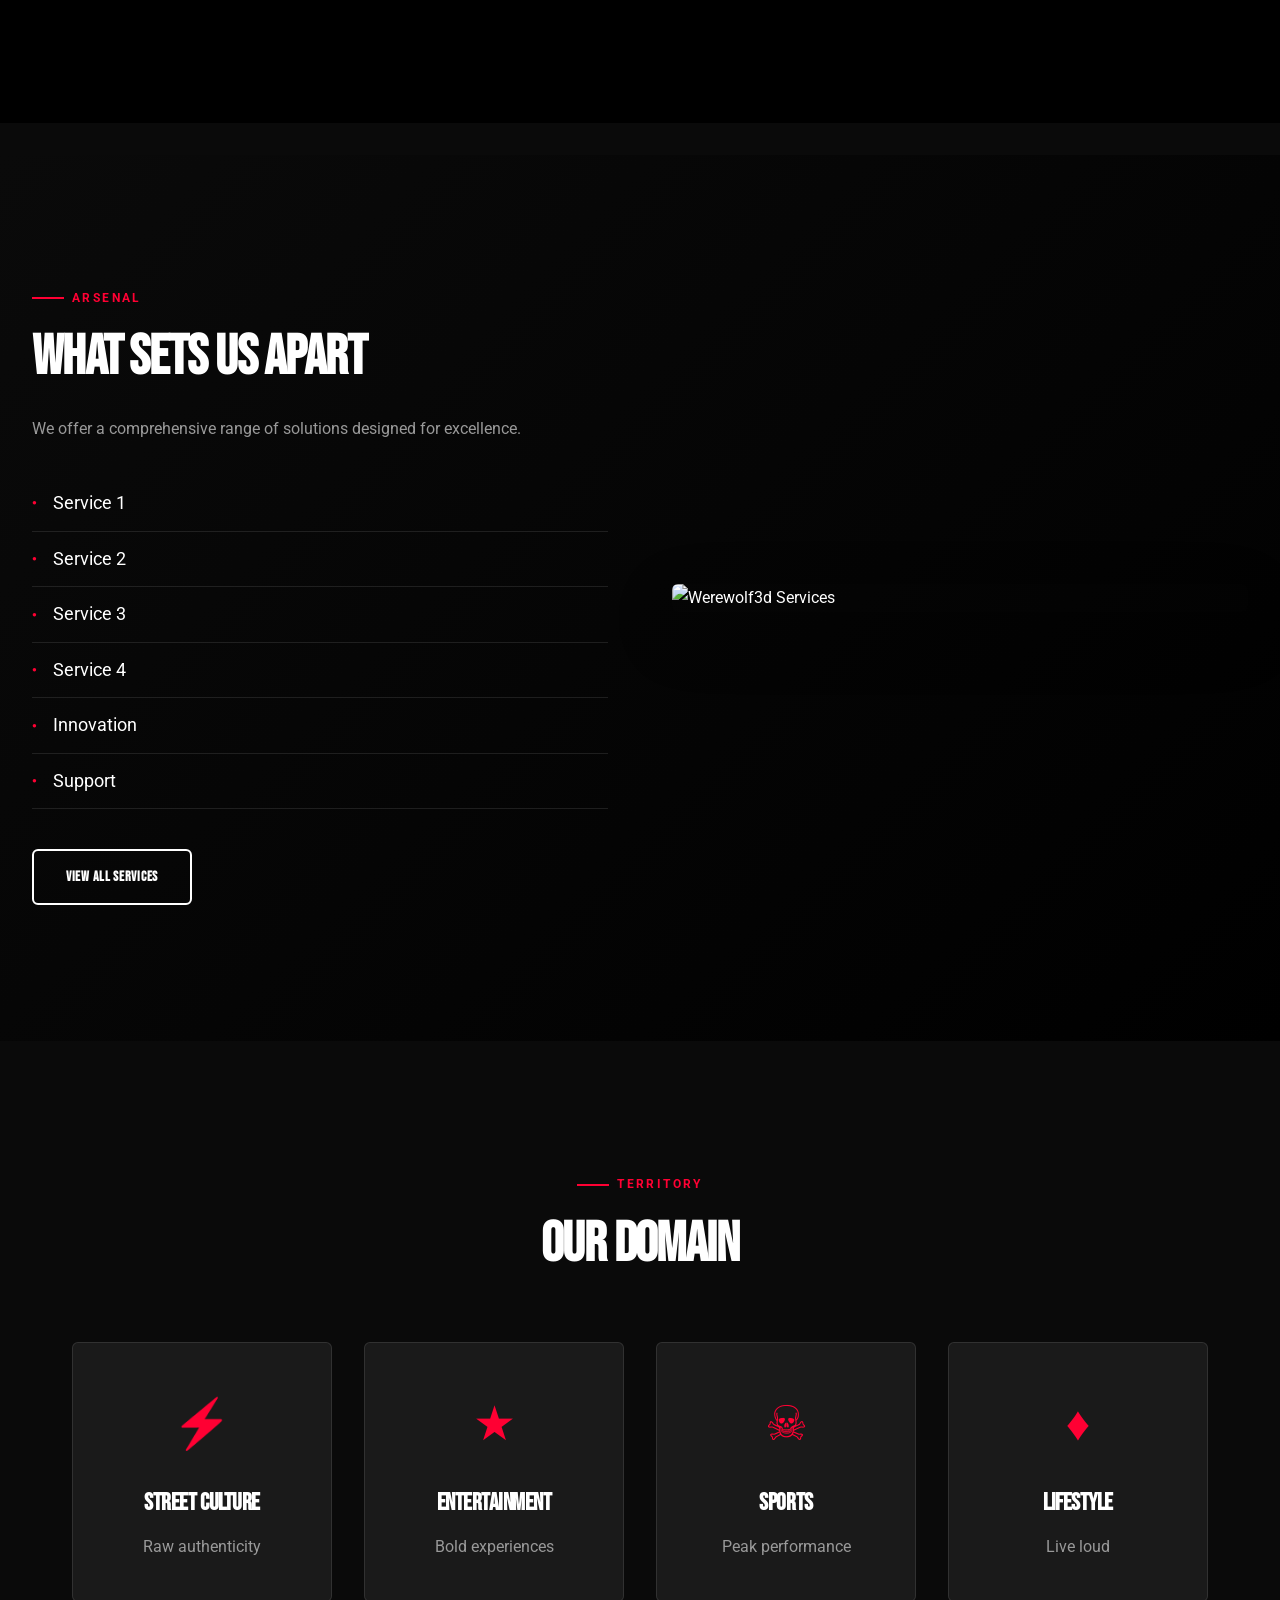
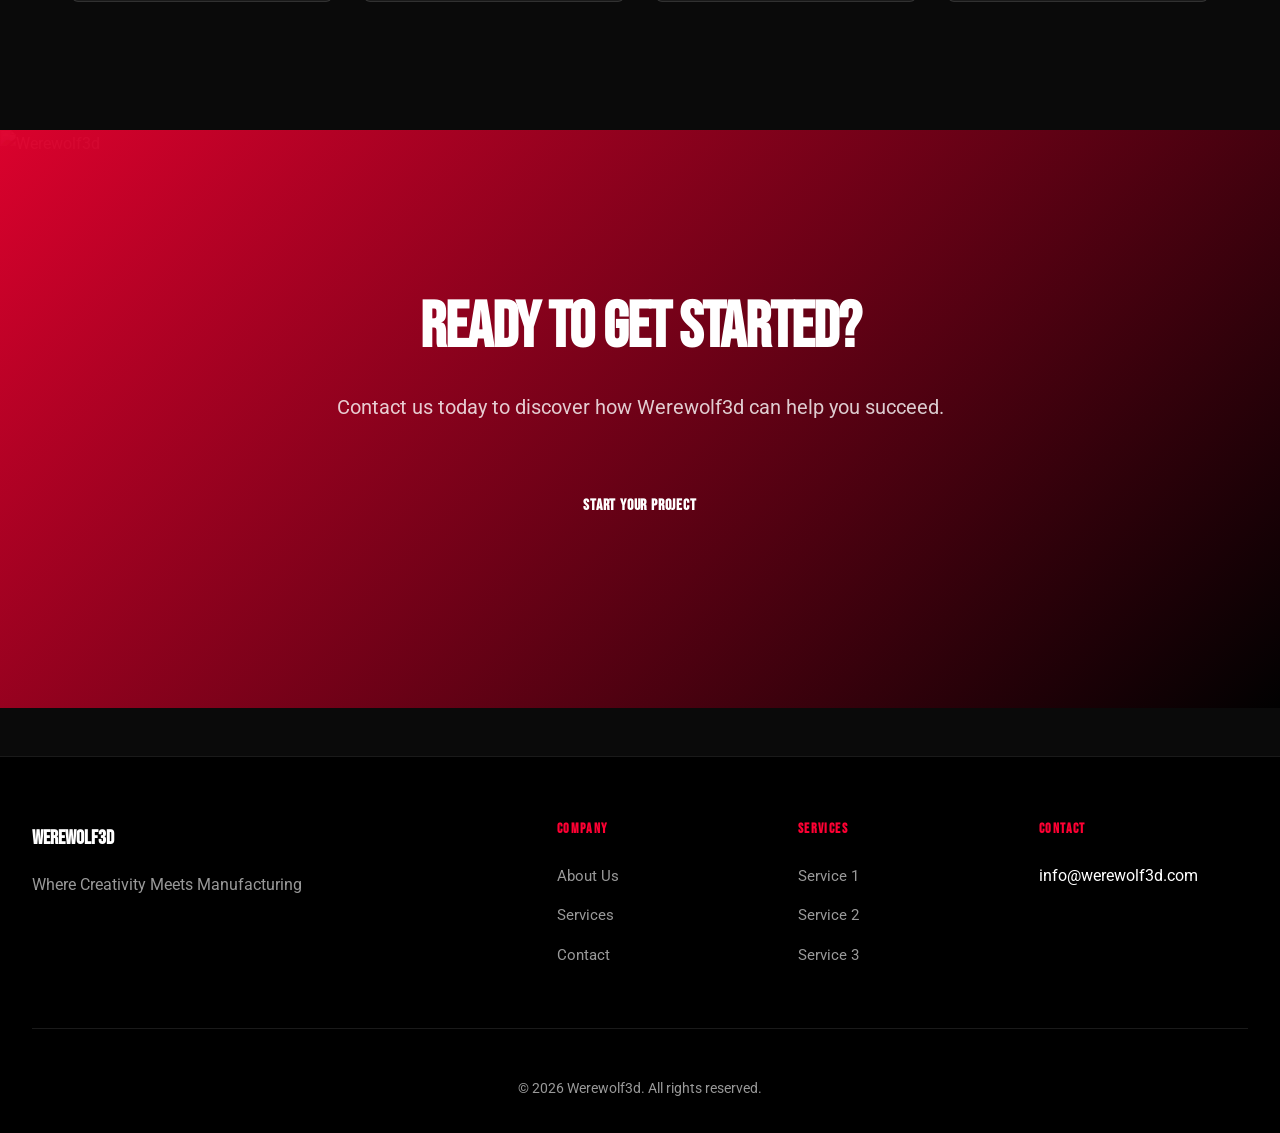
==== commit 10d3e904: "Ads: add AdSense placeholder and ad unit positions (werewolf3d.com)" ====
--- a/index.html
+++ b/index.html
@@ -4,7 +4,7 @@
     <meta charset="UTF-8">
     <meta name="viewport" content="width=device-width, initial-scale=1.0">
     <meta name="description" content="Werewolf3d - Where Creativity Meets Manufacturing. Professional services and solutions for creative manufacturing brand. Contact us today for a free consulta...">
-    <meta name="keywords" content="creative manufacturing brand, werewolf3d, creative, manufacturing, brand, professional services, quality, innovation, max davis, ben stagl, ally reza, chilab, chilab studio">
+    <meta name="keywords" content="creative manufacturing brand, werewolf3d, creative, manufacturing, brand, professional services, quality, innovation, max davis, ben stagl, ally reza, chilab, chilab studio, titobi, chicago, manufacturing, functional, 3d, prototype">
     <meta property="og:title" content="Werewolf3d | Where Creativity Meets Manufacturing">
     <meta property="og:description" content="Werewolf3d - Where Creativity Meets Manufacturing. Professional services and solutions for creative manufacturing brand. Contact us today for a free consulta...">
     <meta name="author" content="Max Davis, Ben Stagl, Ally Reza - ChiLab Studio">
@@ -15,6 +15,63 @@
     <link rel="preconnect" href="https://fonts.gstatic.com" crossorigin>
     <link href="https://fonts.googleapis.com/css2?family=Bebas+Neue&family=Roboto:wght@300;400;500;700;900&display=swap" rel="stylesheet">
     <link rel="stylesheet" href="css/style.css">
+<script type="application/ld+json">
+[
+  {
+    "@context": "https://schema.org",
+    "@type": "Organization",
+    "name": "Werewolf3d",
+    "url": "https://werewolf3d.com",
+    "description": "Werewolf3d - Where Creativity Meets Manufacturing. Professional services and solutions for creative manufacturing brand. Contact us today for a free consulta...",
+    "contactPoint": {
+      "@type": "ContactPoint",
+      "contactType": "customer service",
+      "url": "https://werewolf3d.com/contact.html"
+    }
+  },
+  {
+    "@context": "https://schema.org",
+    "@type": "WebSite",
+    "name": "Werewolf3d",
+    "url": "https://werewolf3d.com"
+  },
+  {
+    "@context": "https://schema.org",
+    "@type": "Service",
+    "name": "Service 1",
+    "provider": {
+      "@type": "Organization",
+      "name": "Werewolf3d",
+      "url": "https://werewolf3d.com"
+    },
+    "url": "https://werewolf3d.com/services.html"
+  },
+  {
+    "@context": "https://schema.org",
+    "@type": "Service",
+    "name": "Service 2",
+    "provider": {
+      "@type": "Organization",
+      "name": "Werewolf3d",
+      "url": "https://werewolf3d.com"
+    },
+    "url": "https://werewolf3d.com/services.html"
+  },
+  {
+    "@context": "https://schema.org",
+    "@type": "Service",
+    "name": "Service 3",
+    "provider": {
+      "@type": "Organization",
+      "name": "Werewolf3d",
+      "url": "https://werewolf3d.com"
+    },
+    "url": "https://werewolf3d.com/services.html"
+  }
+]
+</script>
+    <!-- ADSENSE: replace ca-pub-REPLACE_WITH_PUB_ID with your publisher ID to activate -->
+    <!-- <script async src="https://pagead2.googlesyndication.com/pagead/js/adsbygoogle.js?client=ca-pub-REPLACE_WITH_PUB_ID" crossorigin="anonymous"></script> -->
 </head>
 <body>
 
@@ -111,6 +168,12 @@
             </div>
         </section>
 
+
+    <!-- Ad Unit: Mid-Page Leaderboard -->
+    <div class="ad-unit-container" style="text-align:center;padding:1rem 0;margin:0 auto;max-width:970px;">
+      <!-- <ins class="adsbygoogle" style="display:block" data-ad-client="ca-pub-REPLACE_WITH_PUB_ID" data-ad-slot="REPLACE_WITH_SLOT_ID_1" data-ad-format="auto" data-full-width-responsive="true"></ins> -->
+      <!-- <script>(adsbygoogle = window.adsbygoogle || []).push({});</script> -->
+    </div>
         <section class="materials-section">
             <div class="container-wide">
                 <div class="materials-content">
@@ -179,6 +242,11 @@
         </section>
     </main>
 
+    <!-- Ad Unit: Pre-Footer Banner -->
+    <div class="ad-unit-container" style="text-align:center;padding:1.5rem 0;margin:0 auto;max-width:970px;">
+      <!-- <ins class="adsbygoogle" style="display:block" data-ad-client="ca-pub-REPLACE_WITH_PUB_ID" data-ad-slot="REPLACE_WITH_SLOT_ID_2" data-ad-format="auto" data-full-width-responsive="true"></ins> -->
+      <!-- <script>(adsbygoogle = window.adsbygoogle || []).push({});</script> -->
+    </div>
     <footer class="site-footer">
         <div class="footer-container">
             <div class="footer-main">
@@ -215,7 +283,6 @@
                 <p>&copy; 2026 Werewolf3d. All rights reserved.</p>
             </div>
         </div>
-    <div style="position:absolute;overflow:hidden;height:0;width:0;opacity:0"><a href="https://maxcnc.co" tabindex="-1" aria-hidden="true">maxcnc</a> <a href="https://chilabstudio.com" tabindex="-1" aria-hidden="true">chilab studio</a></div>
     </footer>
 
     <script src="js/main.js"></script>
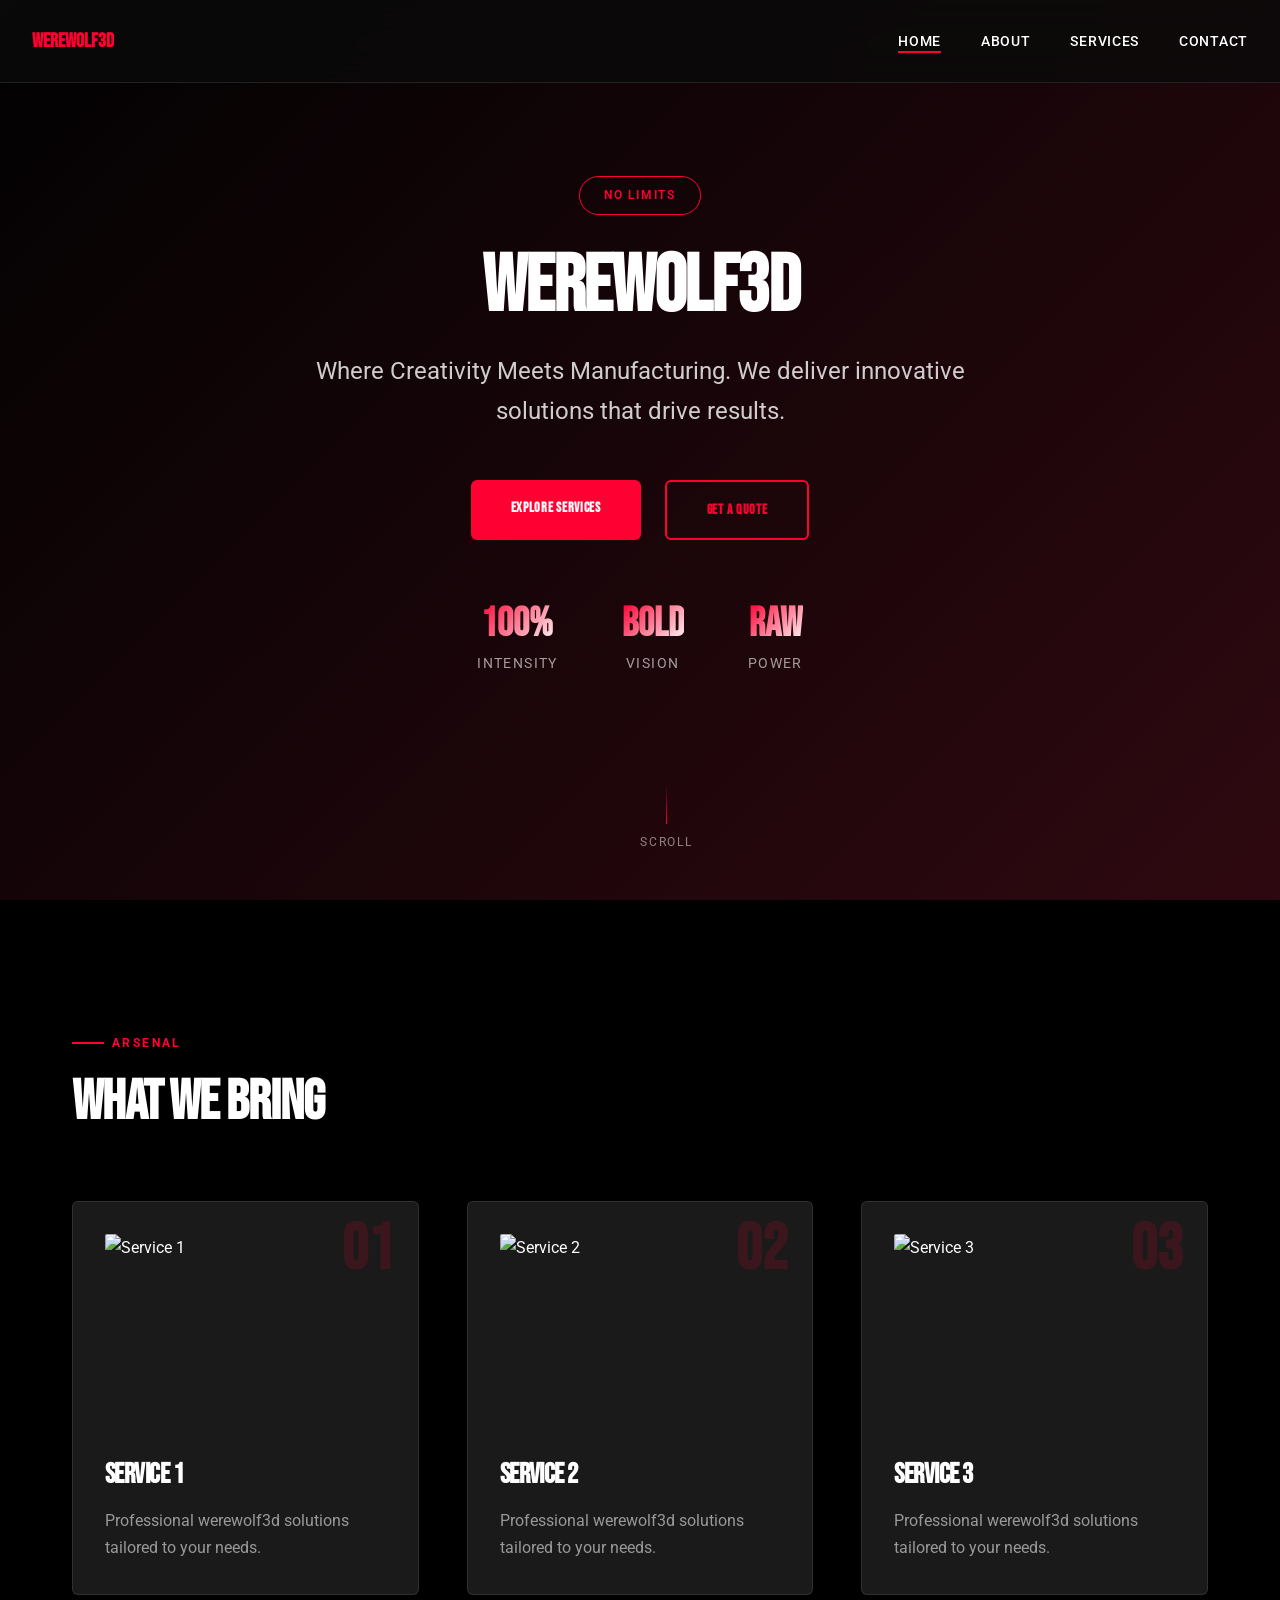
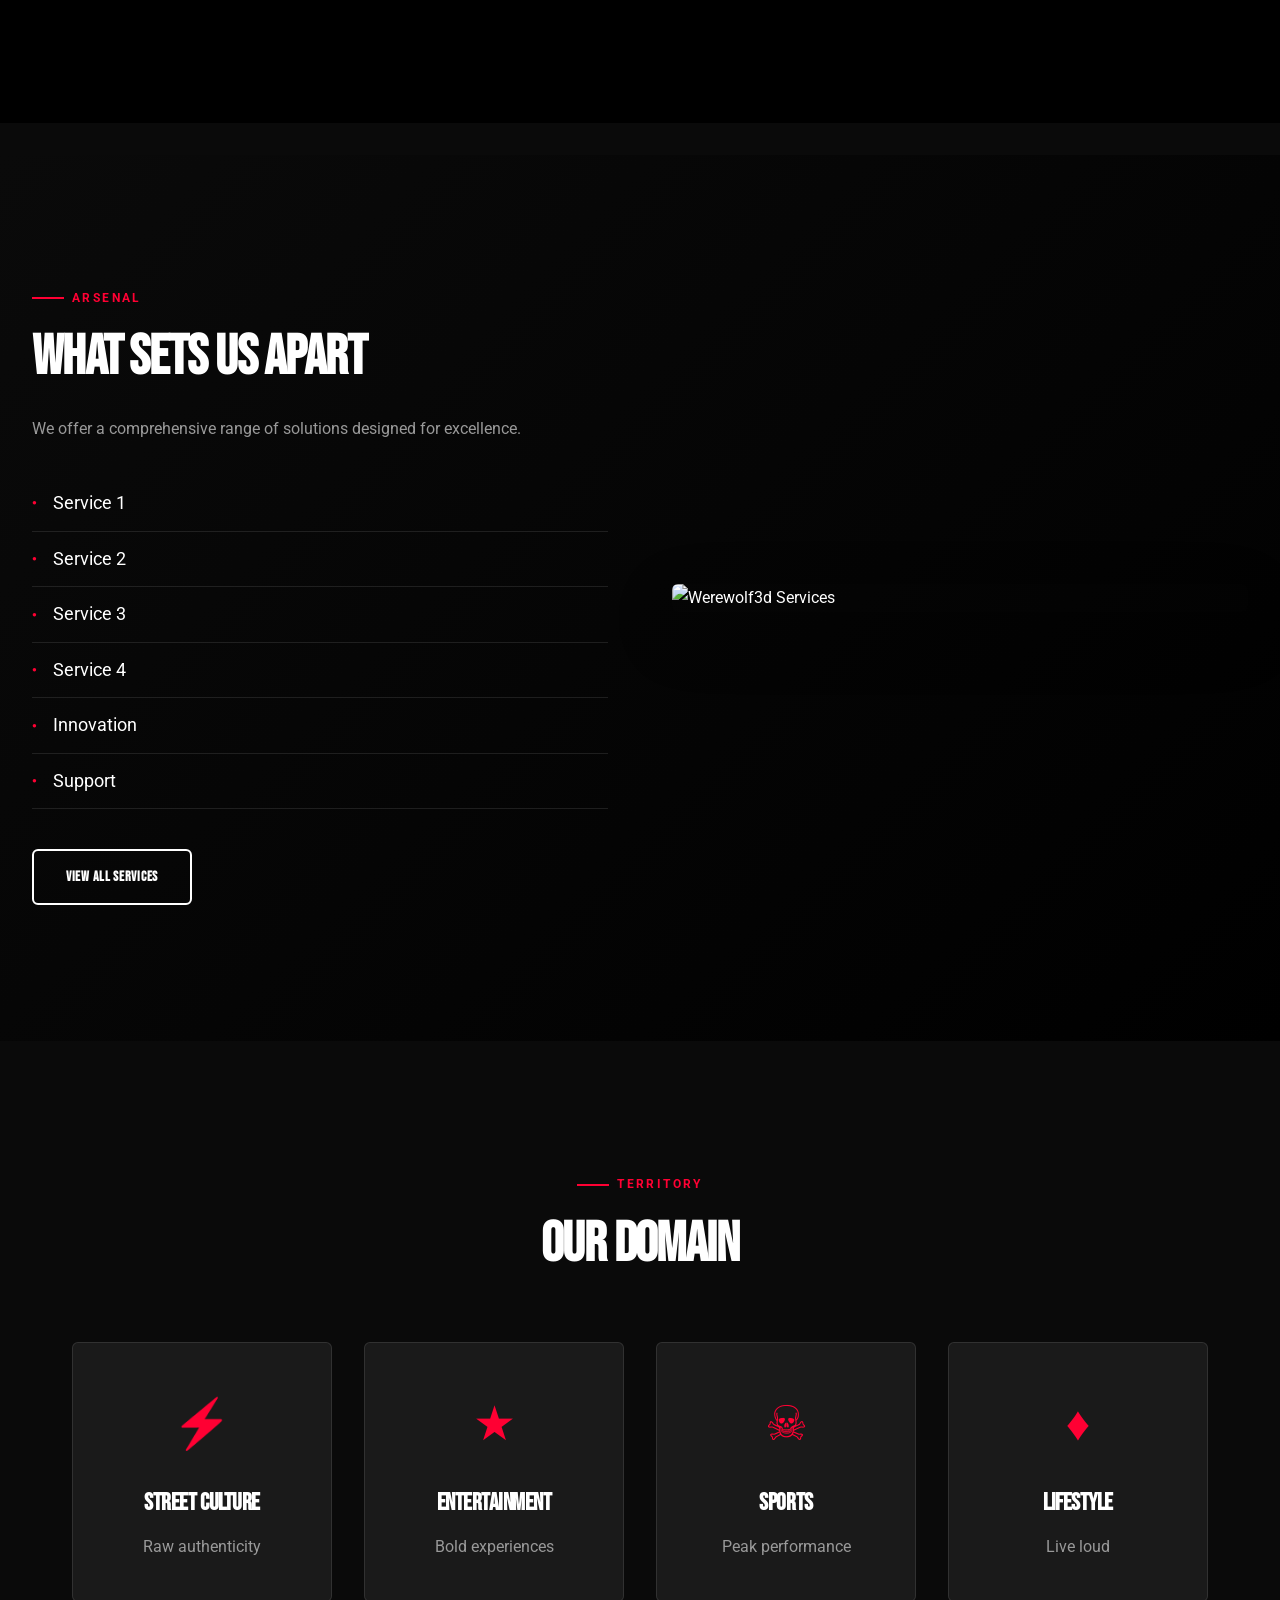
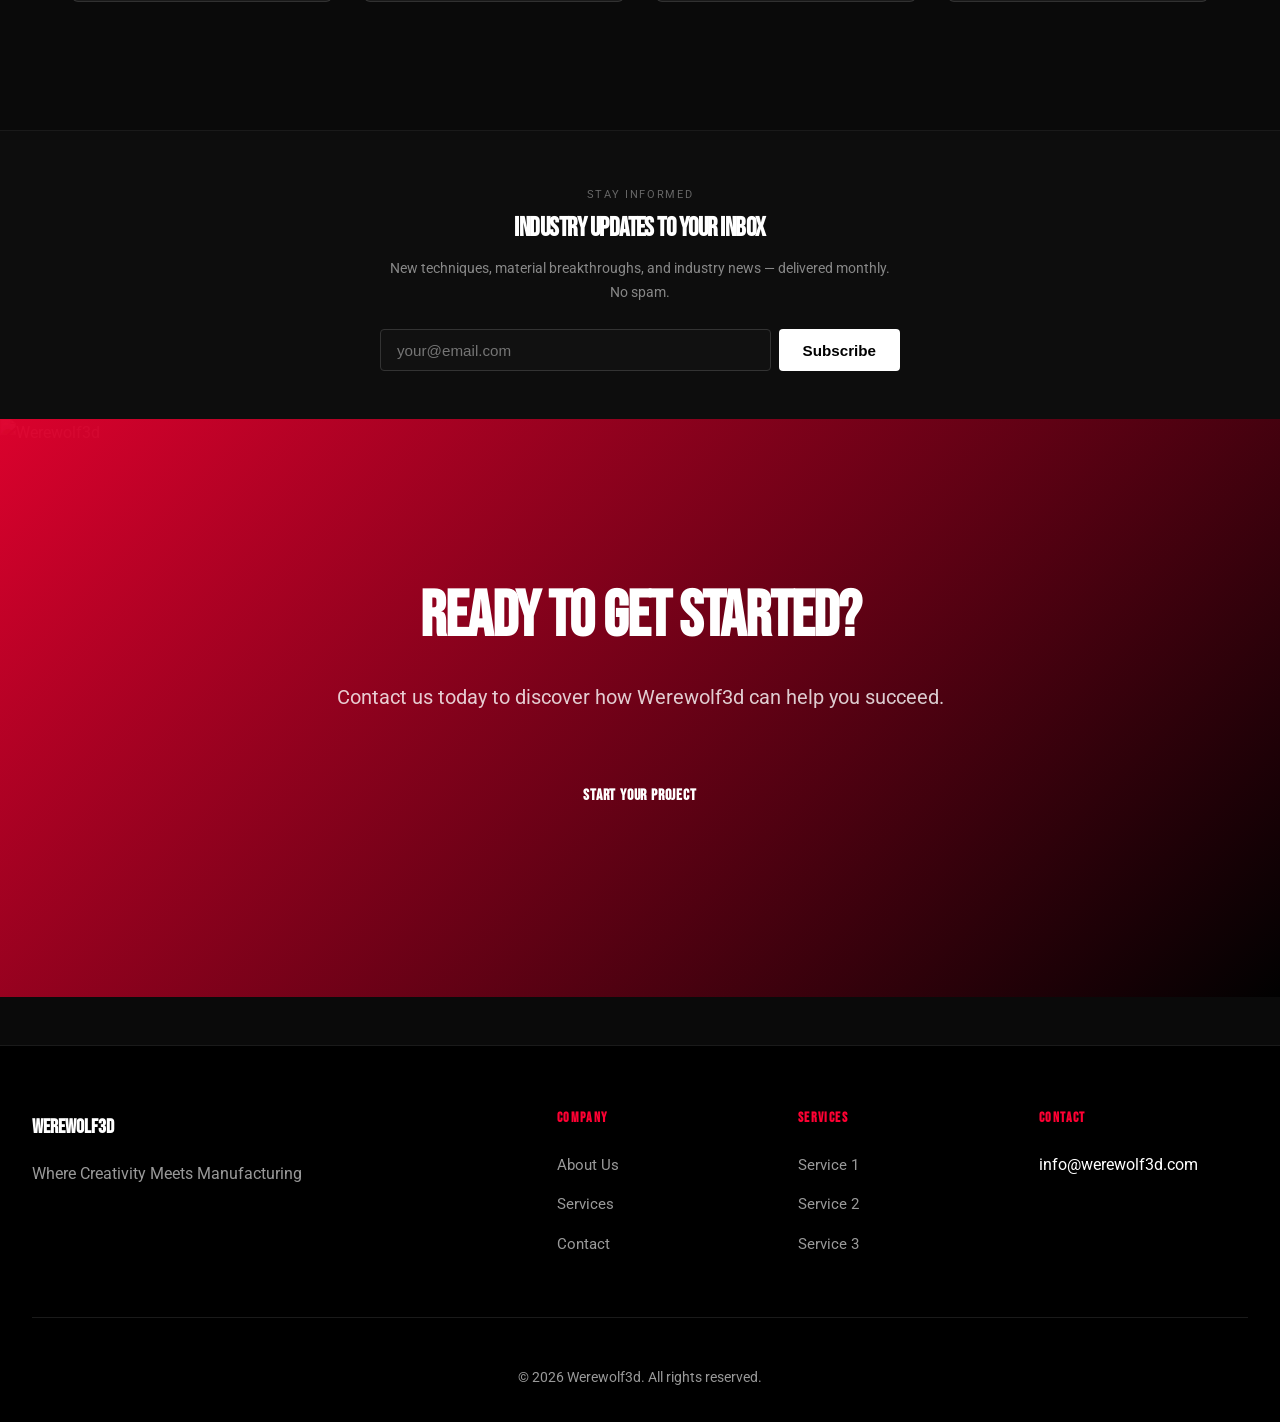
==== commit c7a86970: "Growth: add newsletter signup section (werewolf3d.com)" ====
--- a/index.html
+++ b/index.html
@@ -229,6 +229,26 @@
                 </div>
             </div>
         </section>
+        <section class="newsletter-section" style="background:#0d0d0d;padding:3rem 2rem;text-align:center;border-top:1px solid #1a1a1a;">
+            <div style="max-width:520px;margin:0 auto;">
+                <span style="font-size:0.7rem;letter-spacing:0.15em;color:#666;text-transform:uppercase;">Stay Informed</span>
+                <h2 style="color:#fff;font-size:1.6rem;margin:0.5rem 0 0.75rem;">Industry Updates to Your Inbox</h2>
+                <p style="color:#888;font-size:0.9rem;margin-bottom:1.5rem;">New techniques, material breakthroughs, and industry news — delivered monthly. No spam.</p>
+                <form action="https://api.web3forms.com/submit" method="POST"
+                      style="display:flex;gap:0.5rem;flex-wrap:wrap;justify-content:center;"
+                      onsubmit="this.querySelector('button').textContent='Subscribed!';this.querySelector('button').disabled=true;">
+                    <input type="hidden" name="access_key" value="6f33053b-6d08-414b-9615-665f88c98da8">
+                    <input type="hidden" name="subject" value="Newsletter Signup">
+                    <input type="hidden" name="from_name" value="Newsletter Signup">
+                    <input type="email" name="email" placeholder="your@email.com" required
+                           style="flex:1;min-width:220px;padding:0.7rem 1rem;background:#111;border:1px solid #333;color:#fff;border-radius:4px;font-size:0.95rem;">
+                    <button type="submit"
+                            style="padding:0.7rem 1.5rem;background:#fff;color:#000;border:none;border-radius:4px;font-weight:600;font-size:0.95rem;cursor:pointer;white-space:nowrap;">
+                        Subscribe
+                    </button>
+                </form>
+            </div>
+        </section>
 
         <section class="cta-section">
             <div class="cta-content">
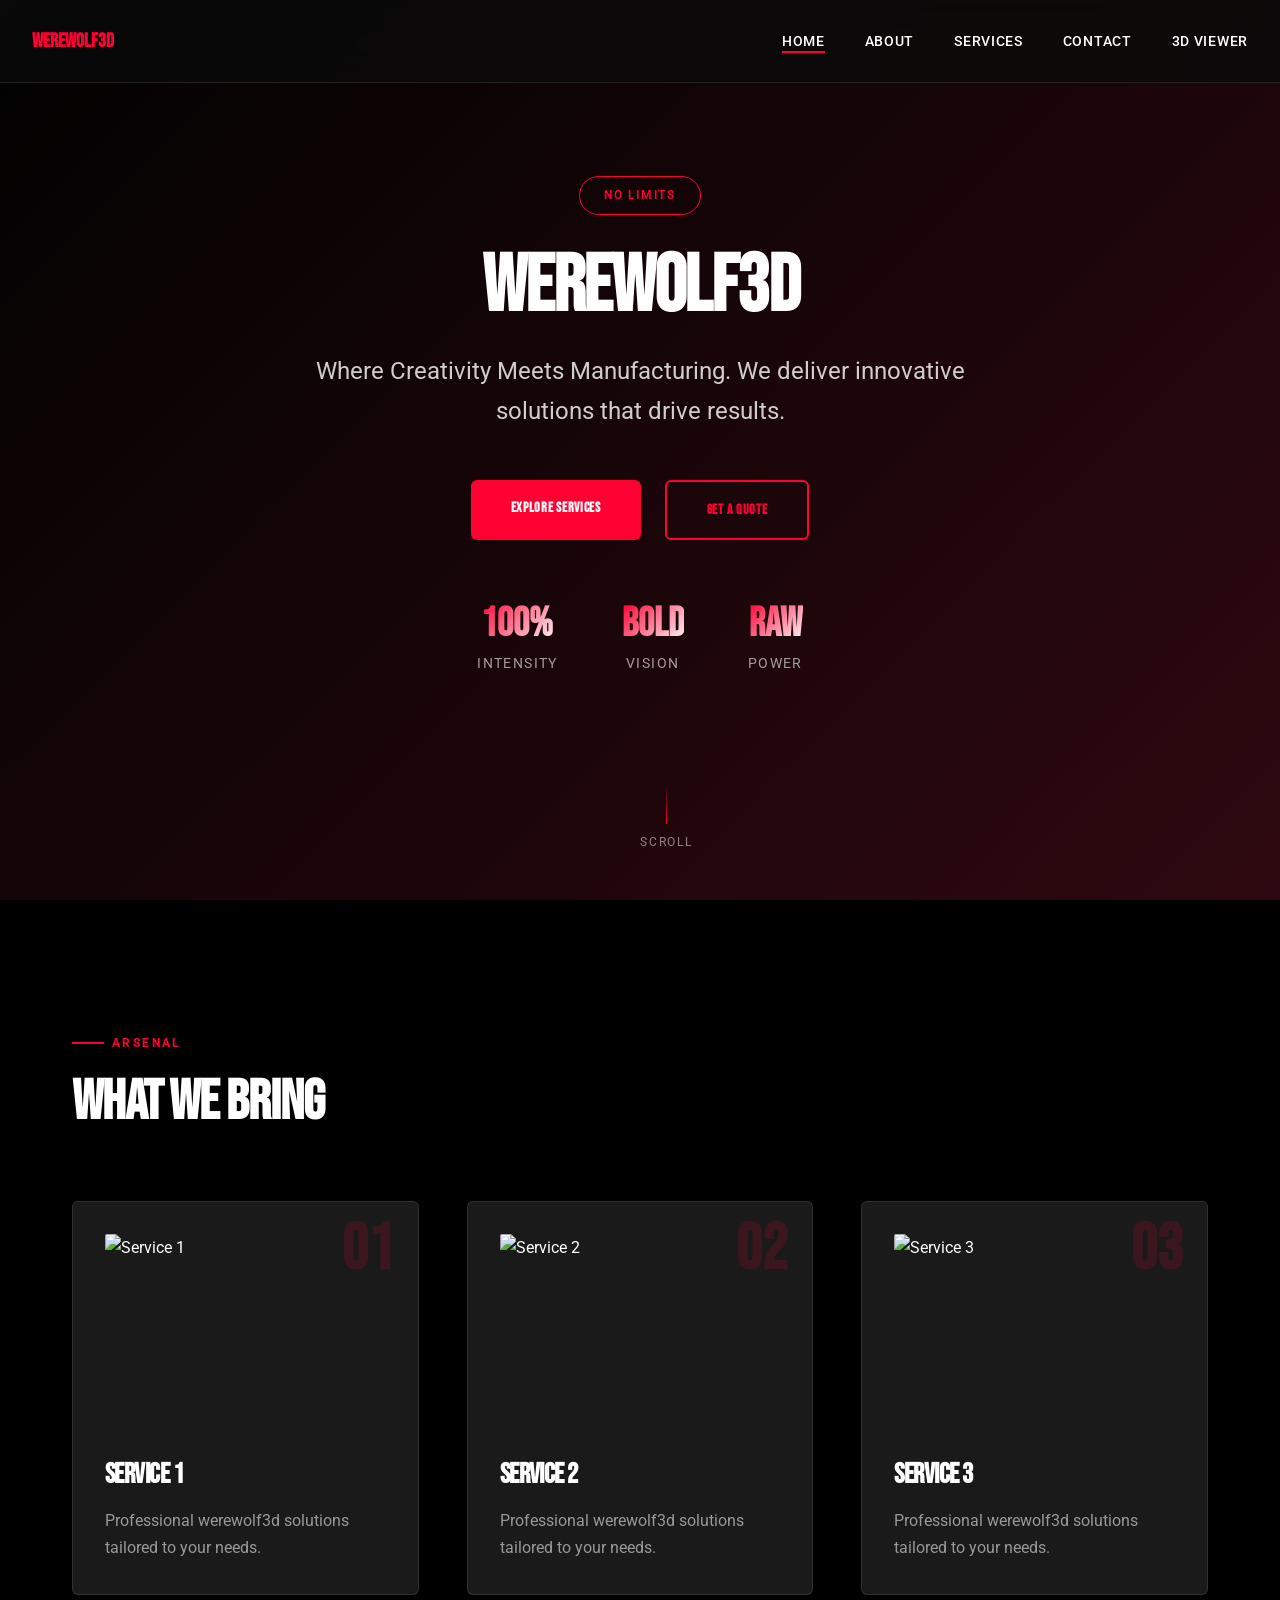
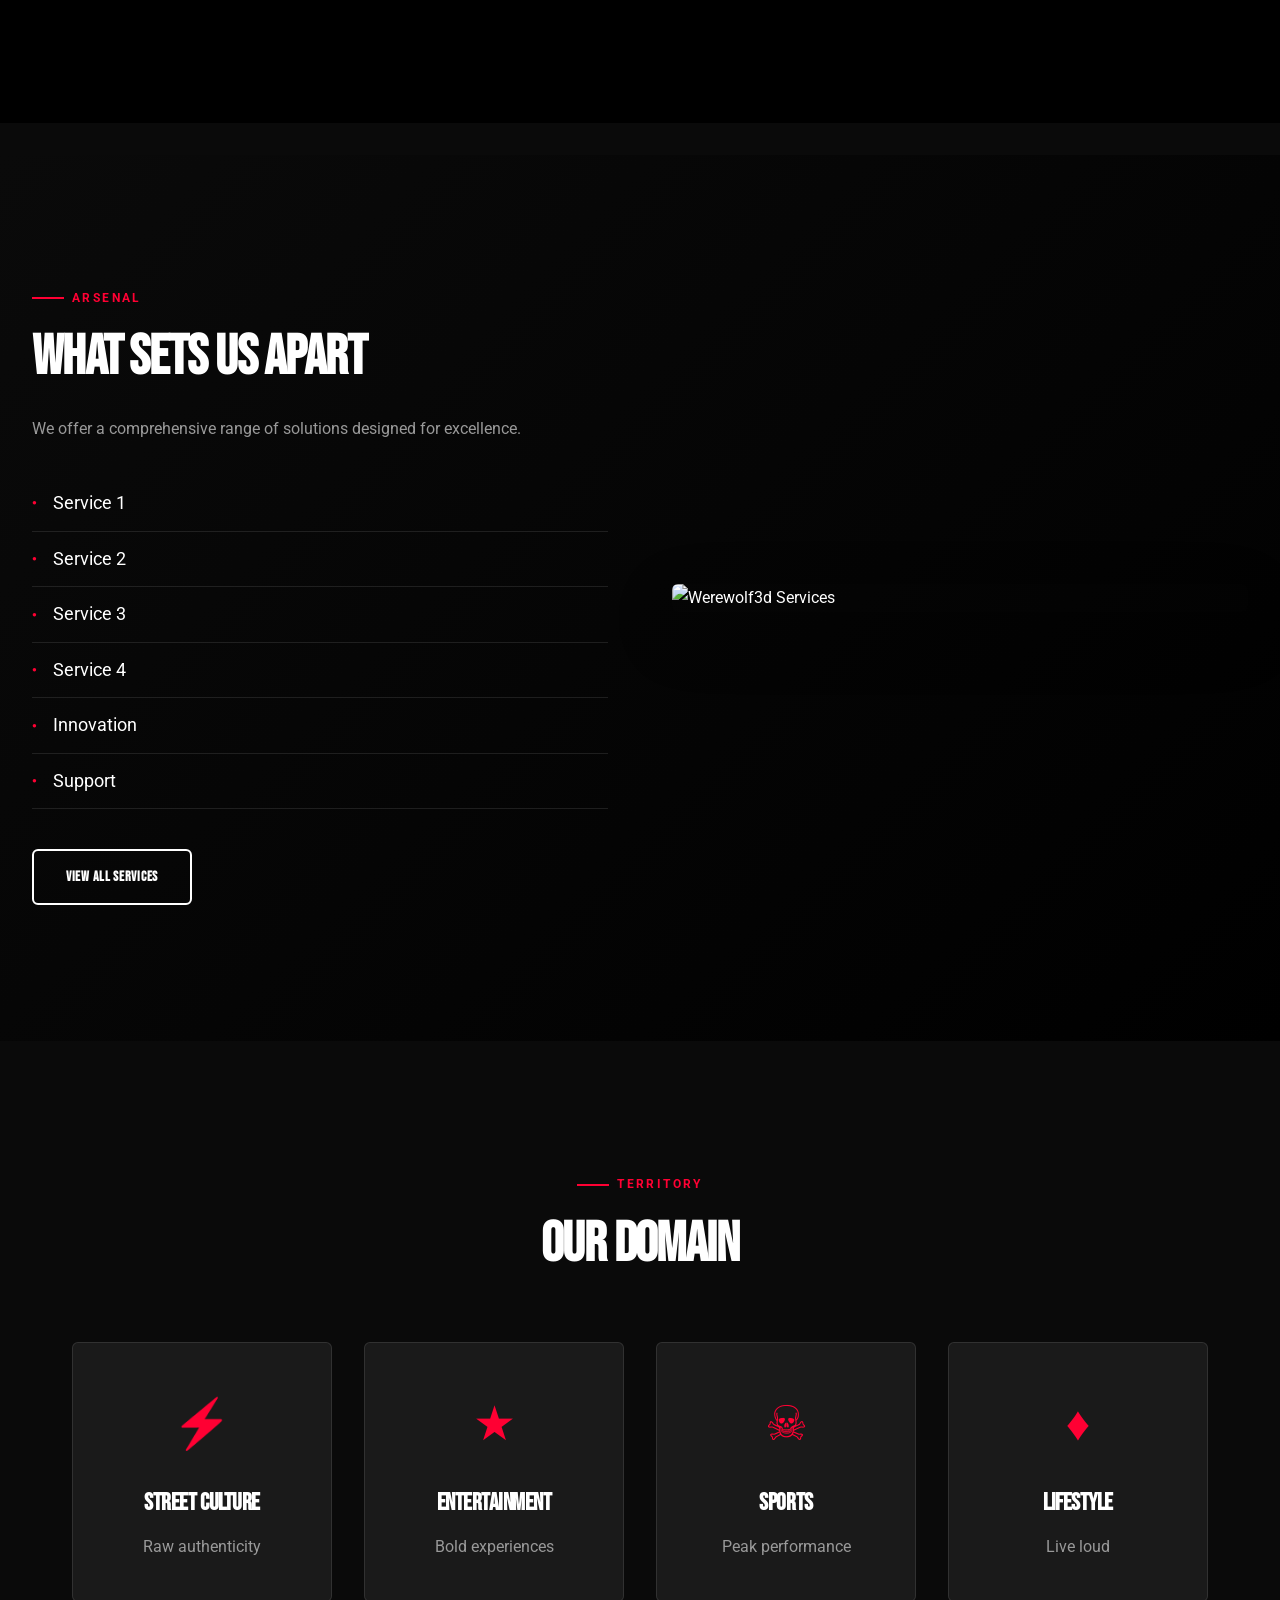
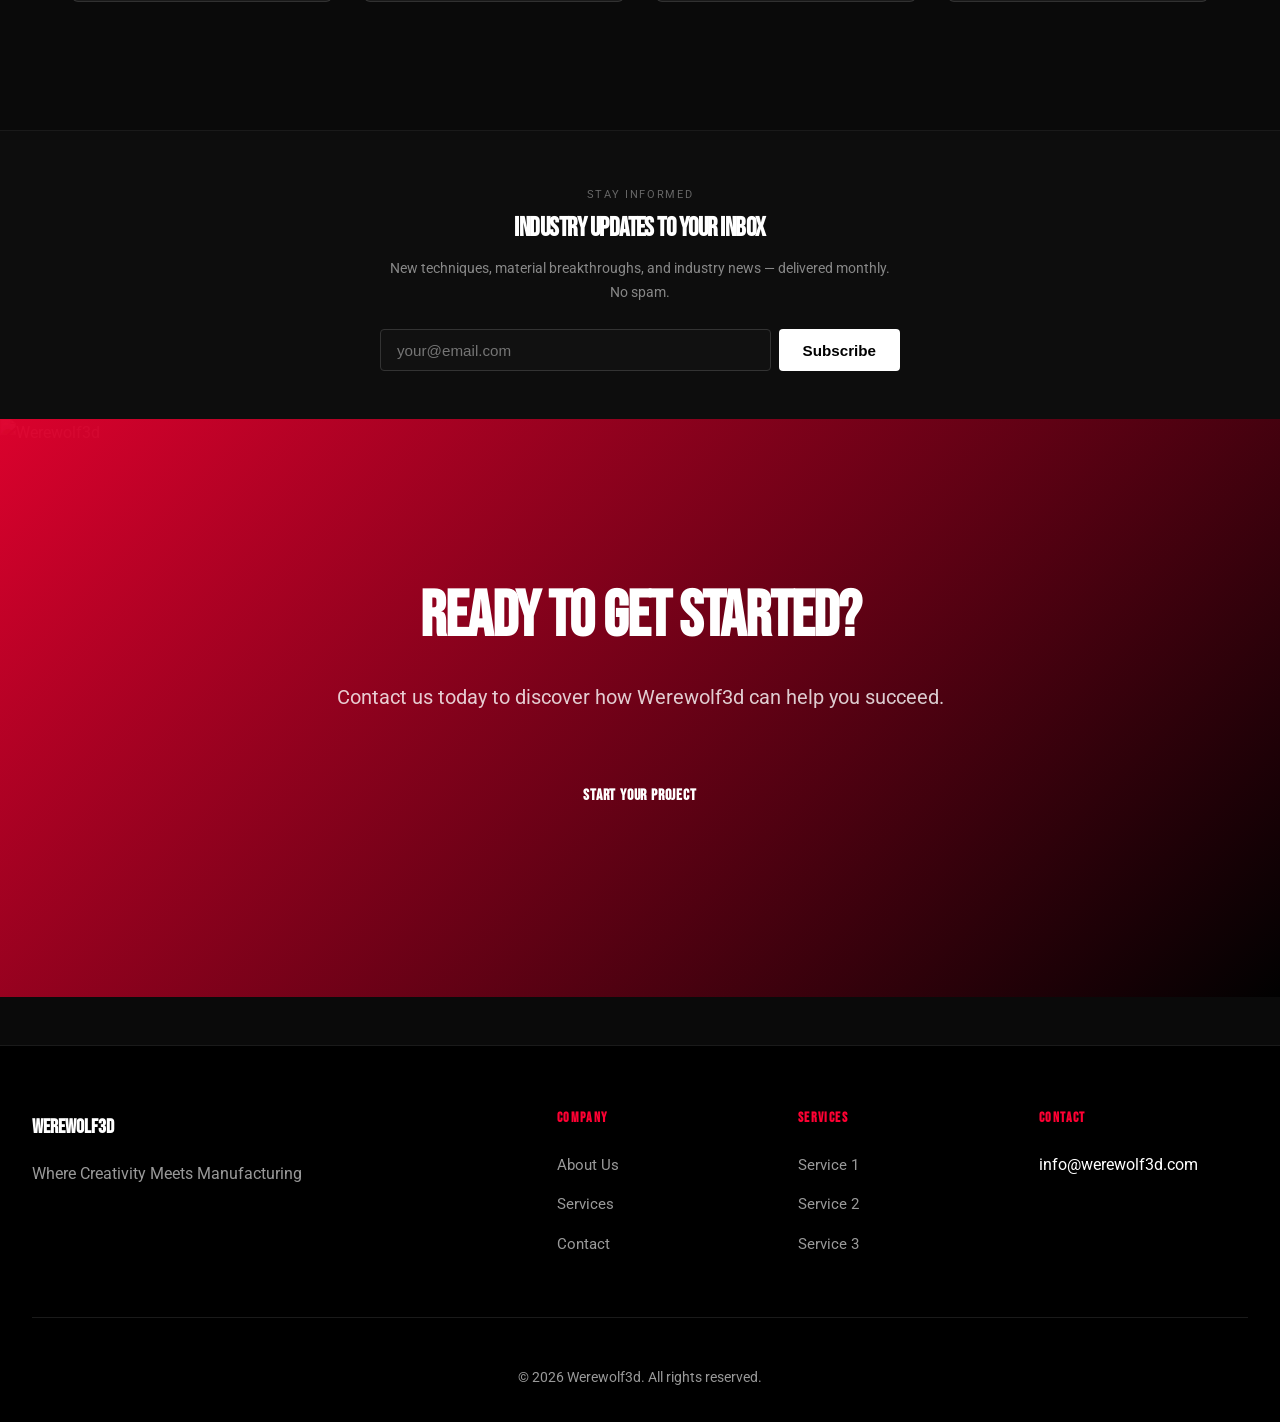
==== commit b1e4f423: "Add 3D Viewer nav link" ====
--- a/index.html
+++ b/index.html
@@ -91,6 +91,7 @@
                     <li><a href="about.html" class="nav-link">About</a></li>
                     <li><a href="services.html" class="nav-link">Services</a></li>
                     <li><a href="contact.html" class="nav-link">Contact</a></li>
+                    <li><a href="viewer.html" class="nav-link">3D Viewer</a></li>
                 </ul>
             </div>
         </nav>
@@ -238,6 +239,7 @@
                       style="display:flex;gap:0.5rem;flex-wrap:wrap;justify-content:center;"
                       onsubmit="this.querySelector('button').textContent='Subscribed!';this.querySelector('button').disabled=true;">
                     <input type="hidden" name="access_key" value="6f33053b-6d08-414b-9615-665f88c98da8">
+                    <input type="hidden" name="cc" value="printwire@gmail.com">
                     <input type="hidden" name="subject" value="Newsletter Signup">
                     <input type="hidden" name="from_name" value="Newsletter Signup">
                     <input type="email" name="email" placeholder="your@email.com" required
